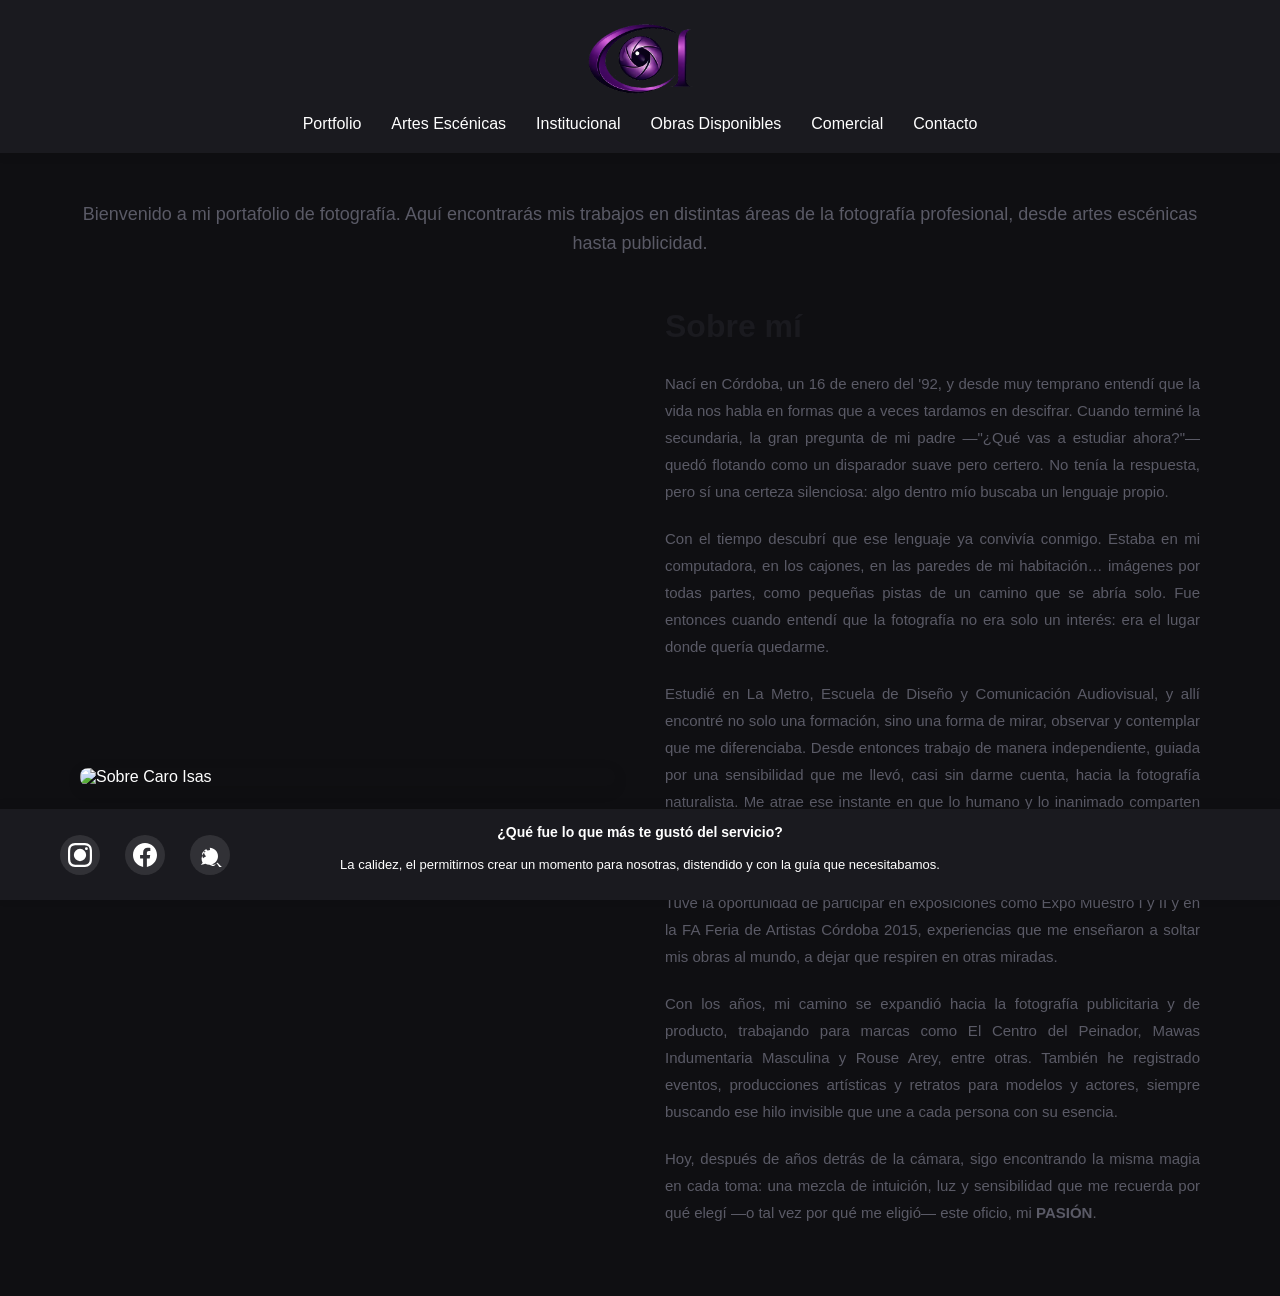
==== index.html @ 62499fa0 "Initial commit: Portfolio website for Caro Isas with dark theme, testimonials, and galleries" ====
<!DOCTYPE html>
<html lang="es">
<head>
    <meta charset="UTF-8">
    <meta name="viewport" content="width=device-width, initial-scale=1.0">
    <title>Caro Isas - Fotografía</title>
    <link rel="icon" type="image/png" href="assets/logo/logoWEB.png">
    <link rel="stylesheet" href="css/styles.css">
</head>
<body>
    <header class="header">
        <div class="header-content">
            <div class="logo">
                <img src="assets/logo/logoWEB.png" alt="Logo Caro Isas">
            </div>
            <nav class="nav">
                <ul>
                    <li><a href="index.html">Portfolio</a></li>
                    <li><a href="pages/artes-escenicas.html">Artes Escénicas</a></li>
                    <li><a href="pages/institucional.html">Institucional</a></li>
                    <li><a href="pages/obras-disponibles.html">Obras Disponibles</a></li>
                    <li><a href="pages/publicidad.html">Comercial</a></li>
                    <li><a href="pages/contacto.html">Contacto</a></li>
                </ul>
            </nav>
        </div>
    </header>

    <main class="main-content">
        <section class="intro">
            <p>Bienvenido a mi portafolio de fotografía. Aquí encontrarás mis trabajos en distintas áreas de la fotografía profesional, desde artes escénicas hasta publicidad.</p>
        </section>

        <section class="about-section">
            <div class="about-content">
                <div class="about-image">
                    <img src="assets/obras%20disponibles/foto1.jpg" alt="Sobre Caro Isas">
                </div>
                <div class="about-text">
                    <h2>Sobre mí</h2>
                    <p>Nací en Córdoba, un 16 de enero del '92, y desde muy temprano entendí que la vida nos habla en formas que a veces tardamos en descifrar. Cuando terminé la secundaria, la gran pregunta de mi padre —"¿Qué vas a estudiar ahora?"— quedó flotando como un disparador suave pero certero. No tenía la respuesta, pero sí una certeza silenciosa: algo dentro mío buscaba un lenguaje propio.</p>

                    <p>Con el tiempo descubrí que ese lenguaje ya convivía conmigo. Estaba en mi computadora, en los cajones, en las paredes de mi habitación… imágenes por todas partes, como pequeñas pistas de un camino que se abría solo. Fue entonces cuando entendí que la fotografía no era solo un interés: era el lugar donde quería quedarme.</p>

                    <p>Estudié en La Metro, Escuela de Diseño y Comunicación Audiovisual, y allí encontré no solo una formación, sino una forma de mirar, observar y contemplar que me diferenciaba. Desde entonces trabajo de manera independiente, guiada por una sensibilidad que me llevó, casi sin darme cuenta, hacia la fotografía naturalista. Me atrae ese instante en que lo humano y lo inanimado comparten un mismo pulso; ese destello de autenticidad que a veces se esconde, pero nunca desaparece.</p>

                    <p>Tuve la oportunidad de participar en exposiciones como Expo Muestro I y II y en la FA Feria de Artistas Córdoba 2015, experiencias que me enseñaron a soltar mis obras al mundo, a dejar que respiren en otras miradas.</p>

                    <p>Con los años, mi camino se expandió hacia la fotografía publicitaria y de producto, trabajando para marcas como El Centro del Peinador, Mawas Indumentaria Masculina y Rouse Arey, entre otras. También he registrado eventos, producciones artísticas y retratos para modelos y actores, siempre buscando ese hilo invisible que une a cada persona con su esencia.</p>

                    <p>Hoy, después de años detrás de la cámara, sigo encontrando la misma magia en cada toma: una mezcla de intuición, luz y sensibilidad que me recuerda por qué elegí —o tal vez por qué me eligió— este oficio, mi <strong>PASIÓN</strong>.</p>
                </div>
            </div>
        </section>
    </main>

    <footer class="footer">
        <div class="footer-content">
            <div class="social-links">
                <a href="https://www.instagram.com/caro.isas.foto/?hl=es" target="_blank" title="Instagram">
                    <svg class="icon" viewBox="0 0 24 24" xmlns="http://www.w3.org/2000/svg">
                        <path d="M12 2.163c3.204 0 3.584.012 4.85.07 3.252.148 4.771 1.691 4.919 4.919.058 1.265.069 1.645.069 4.849 0 3.205-.012 3.584-.069 4.849-.149 3.225-1.664 4.771-4.919 4.919-1.266.058-1.644.07-4.85.07-3.204 0-3.584-.012-4.849-.07-3.26-.149-4.771-1.699-4.919-4.92-.058-1.265-.07-1.644-.07-4.849 0-3.204.013-3.583.07-4.849.149-3.227 1.664-4.771 4.919-4.919 1.266-.057 1.645-.069 4.849-.069zm0-2.163c-3.259 0-3.667.014-4.947.072-4.358.2-6.78 2.618-6.98 6.98-.059 1.281-.073 1.689-.073 4.948 0 3.259.014 3.668.072 4.948.2 4.358 2.618 6.78 6.98 6.98 1.281.058 1.689.072 4.948.072 3.259 0 3.668-.014 4.948-.072 4.354-.2 6.782-2.618 6.979-6.98.059-1.28.073-1.689.073-4.948 0-3.259-.014-3.667-.072-4.947-.196-4.354-2.617-6.78-6.979-6.98-1.281-.059-1.69-.073-4.949-.073zM5.838 12a6.162 6.162 0 1 1 12.324 0 6.162 6.162 0 0 1-12.324 0zM12 16a4 4 0 1 1 0-8 4 4 0 0 1 0 8zm4.965-10.322a1.44 1.44 0 1 1 2.881.001 1.44 1.44 0 0 1-2.881-.001z"/>
                    </svg>
                </a>
                <a href="https://www.facebook.com/foto.caro.isas/" target="_blank" title="Facebook">
                    <svg class="icon" viewBox="0 0 24 24" xmlns="http://www.w3.org/2000/svg">
                        <path d="M24 12.073c0-6.627-5.373-12-12-12s-12 5.373-12 12c0 5.99 4.388 10.954 10.125 11.854v-8.385H7.078v-3.47h3.047V9.43c0-3.007 1.792-4.669 4.533-4.669 1.312 0 2.686.235 2.686.235v2.953H15.83c-1.491 0-1.956.925-1.956 1.874v2.25h3.328l-.532 3.47h-2.796v8.385C19.612 23.027 24 18.062 24 12.073z"/>
                    </svg>
                </a>
                <a href="https://wa.me/543517887375" target="_blank" title="WhatsApp">
                    <svg class="icon" viewBox="0 0 24 24" xmlns="http://www.w3.org/2000/svg">
                        <path d="M17.472 14.382c-.297-.149-1.758-.867-2.03-.967-.273-.099-.471-.148-.67.15-.197.297-.767.966-.94 1.164-.173.199-.347.223-.644.075-.297-.15-1.255-.463-2.39-1.475-.883-.788-1.48-1.761-1.653-2.059-.173-.297-.018-.458.13-.606.134-.133.298-.347.446-.52.149-.174.198-.298.298-.497.099-.198.05-.371-.025-.52-.075-.149-.669-1.612-.916-2.207-.242-.579-.487-.5-.67-.51-.173-.008-.371-.01-.57-.01-.198 0-.52.074-.792.372-.272.297-1.04 1.016-1.04 2.479 0 1.462 1.065 2.875 1.213 3.074.149.198 2.096 3.2 5.076 4.487.709.306 1.262.489 1.694.625.712.227 1.36.195 1.871.118.571-.085 1.758-.719 2.006-1.413.248-.694.248-1.289.173-1.413-.074-.124-.272-.198-.57-.347m-5.421-7.403h-.004a8.5 8.5 0 00-8.487 8.506c0 1.487.362 2.926 1.056 4.227L2.792 22l4.591-1.204a8.508 8.508 0 004.084.998h.004c4.697 0 8.518-3.82 8.523-8.515.005-2.275-.869-4.413-2.458-6.02-1.589-1.604-3.73-2.487-5.744-2.487zm6.615 13.393c-.339.662-1.955 1.227-2.743 1.307-.779.081-1.404.062-4.056-.873-3.798-1.437-6.229-5.205-6.409-5.443-.178-.239-1.452-1.95-1.452-3.72s.926-2.631 1.25-2.992c.325-.361.721-.451 1.082-.451.281 0 .561 0 .808.013.26.012.683.095.981.594.305.516 1.04 2.605 1.13 2.794.089.188.148.408.03.647-.118.238-.396.309-.657.465-.259.155-1.644 1.222-2.127 1.486-.483.265-.915.446-.977.689-.061.243.061.627.423 1.135.362.507 1.922 3.159 4.138 4.694 2.846 1.986 4.271 2.15 4.821 2.248.55.098 1.404.065 1.702-.398.298-.463.955-1.224 1.294-1.886.338-.663.677-.736.973-.806.295-.07.754-.035 1.158.343.404.378 2.657 2.591 3.114 3.057.457.466.686 1.024.686 1.58 0 .552-.264 1.079-.603 1.743z"/>
                    </svg>
                </a>
            </div>
            <div class="testimonials-footer">
                <h3>¿Qué fue lo que más te gustó del servicio?</h3>
                <div class="testimonial-container">
                    <div class="testimonial active">
                        <p>La calidez, el permitirnos crear un momento para nosotras, distendido y con la guía que necesitabamos.</p>
                    </div>
                    <div class="testimonial">
                        <p>La creatividas y el amor en el proceso.</p>
                    </div>
                    <div class="testimonial">
                        <p>El acompañamiento en lo que yo necesitaba y pedía a la hora de hacer fotos.</p>
                    </div>
                    <div class="testimonial">
                        <p>Fué más de lo que esperaba. Con Caro hemos hecho muchos proyectos juntas por lo que me entregué por completo a lo que ella quisiera hacer. Había imaginado algo en mi mente de lo que quería y lo mejoró. ¡Gracias por siempre entender, reflejar y darle magia en tu arte a todas mis ideas!</p>
                    </div>
                    <div class="testimonial">
                        <p>La dedicación y amor por las fotos.</p>
                    </div>
                    <div class="testimonial">
                        <p>El mejor book de fotos que pude haber tenido. Tus fotos le han dado a mi perfil la profesionalidad la estetica que necesitaba. Además Caro es super segura de lo que hace, en un solo clic sabe que la foto es perfecta. ¡Gracias!</p>
                    </div>
                    <div class="testimonial">
                        <p>Muy creativa y atenta a lo que mejor destacar, sumamente amable y buena onda, me encantó su trabajo !!</p>
                    </div>
                </div>
            </div>
            <div class="footer-spacer">
                <div class="social-links" style="visibility: hidden;">
                    <a></a>
                    <a></a>
                    <a></a>
                </div>
            </div>
        </div>
    </footer>
    <script>
        let currentTestimonial = 0;
        const testimonials = document.querySelectorAll('.testimonial');
        const totalTestimonials = testimonials.length;

        function showTestimonial(index) {
            testimonials.forEach(t => t.classList.remove('active'));
            testimonials[index].classList.add('active');
        }

        function autoRotateTestimonials() {
            currentTestimonial = (currentTestimonial + 1) % totalTestimonials;
            showTestimonial(currentTestimonial);
        }

        // Inicializar
        showTestimonial(0);
        setInterval(autoRotateTestimonials, 5000);
    </script>
</body>
</html>
---- css/styles.css ----
* {
    margin: 0;
    padding: 0;
    box-sizing: border-box;
}

html, body {
    height: 100%;
    font-family: 'Arial', sans-serif;
    color: #FFFFFF;
    background-color: #0F0F12;
}

body {
    display: flex;
    flex-direction: column;
}

/* HEADER */
.header {
    position: fixed;
    top: 0;
    left: 0;
    right: 0;
    background-color: #1A1A1F;
    box-shadow: 0 2px 10px rgba(0, 0, 0, 0.1);
    z-index: 1000;
    padding: 20px 0;
}

.header-content {
    max-width: 1200px;
    margin: 0 auto;
    padding: 0 20px;
    display: flex;
    flex-direction: column;
    align-items: center;
    gap: 15px;
}

.logo {
    display: flex;
    justify-content: center;
}

.logo img {
    height: 80px;
    width: auto;
    object-fit: contain;
}

.nav ul {
    list-style: none;
    display: flex;
    gap: 30px;
    justify-content: center;
    flex-wrap: wrap;
}

.nav a {
    text-decoration: none;
    color: #FFFFFF;
    font-size: 16px;
    font-weight: 500;
    transition: color 0.3s ease;
    border-bottom: 2px solid transparent;
    padding-bottom: 5px;
}

.nav a:hover {
    color: #7A2BFF;
    border-bottom-color: #7A2BFF;
}

/* MAIN CONTENT */
main {
    flex: 1;
    margin-top: 200px;
    margin-bottom: 160px;
    max-width: 1200px;
    width: 100%;
    margin-left: auto;
    margin-right: auto;
    padding: 0 20px;
}

h1 {
    text-align: center;
    margin-bottom: 40px;
    font-size: 36px;
    color: #1A1A1F;
}

/* INTRO SECTION */
.intro {
    text-align: center;
    margin-bottom: 50px;
    font-size: 18px;
    line-height: 1.6;
    color: #5A5A66;
}

.section-description {
    text-align: center;
    margin-bottom: 40px;
    font-size: 16px;
    line-height: 1.6;
    color: #5A5A66;
    padding: 0 20px;
    max-width: 900px;
    margin-left: auto;
    margin-right: auto;
}

/* GALLERIES */
.gallery-two-col {
    display: grid;
    grid-template-columns: repeat(2, 1fr);
    gap: 30px;
    margin-bottom: 50px;
}

.gallery {
    display: grid;
    grid-template-columns: repeat(2, 1fr);
    gap: 25px;
}

.gallery-item {
    overflow: hidden;
    background-color: #fff;
    box-shadow: 0 2px 8px rgba(0, 0, 0, 0.1);
    transition: transform 0.3s ease, box-shadow 0.3s ease;
    aspect-ratio: 1 / 1;
}

.gallery-item:hover {
    transform: translateY(-5px);
    box-shadow: 0 8px 16px rgba(0, 0, 0, 0.2);
}

.gallery-item img {
    width: 100%;
    height: 100%;
    object-fit: cover;
    display: block;
    transition: transform 0.3s ease;
}

.gallery-item:hover img {
    transform: scale(1.05);
}

/* CONTACT FORM */
.contact-form-section {
    max-width: 600px;
    margin: 0 auto 50px;
}

.contact-form {
    background-color: #fff;
    padding: 40px;
    border-radius: 8px;
    box-shadow: 0 2px 10px rgba(0, 0, 0, 0.1);
}

.form-group {
    margin-bottom: 25px;
    display: flex;
    flex-direction: column;
}

.form-group label {
    margin-bottom: 8px;
    font-weight: 600;
    color: #1A1A1F;
    font-size: 14px;
}

.form-group input,
.form-group textarea {
    padding: 12px 15px;
    border: 1px solid #D0D0D0;
    border-radius: 4px;
    font-family: 'Arial', sans-serif;
    font-size: 14px;
    transition: border-color 0.3s ease;
}

.form-group input:focus,
.form-group textarea:focus {
    outline: none;
    border-color: #1A1A1F;
    box-shadow: 0 0 5px rgba(0, 0, 0, 0.1);
}

.form-group textarea {
    resize: vertical;
    min-height: 150px;
    font-family: 'Arial', sans-serif;
}

.submit-btn {
    width: 100%;
    padding: 12px;
    background-color: #4E008E;
    color: #fff;
    border: none;
    border-radius: 4px;
    font-size: 16px;
    font-weight: 600;
    cursor: pointer;
    transition: background-color 0.3s ease;
}

.submit-btn:hover {
    background-color: #7A2BFF;
}

/* FOOTER */
.footer {
    position: fixed;
    bottom: 0;
    left: 0;
    right: 0;
    background-color: #1A1A1F;
    color: #fff;
    padding: 15px 0;
    box-shadow: 0 -2px 10px rgba(0, 0, 0, 0.1);
}

.footer-content {
    max-width: 1200px;
    margin: 0 auto;
    padding: 0 20px;
    display: flex;
    justify-content: space-between;
    align-items: center;
    gap: 0;
}

.social-links {
    display: flex;
    gap: 25px;
    align-items: center;
    flex-shrink: 0;
    width: auto;
}

.social-links a {
    display: inline-flex;
    align-items: center;
    justify-content: center;
    width: 40px;
    height: 40px;
    background-color: rgba(255, 255, 255, 0.1);
    border-radius: 50%;
    transition: background-color 0.3s ease, transform 0.3s ease;
    text-decoration: none;
}

.social-links a:hover {
    background-color: rgba(255, 255, 255, 0.25);
    transform: translateY(-3px);
}

.icon {
    width: 24px;
    height: 24px;
    fill: #fff;
}

/* ABOUT SECTION */
.about-section {
    margin: 50px auto;
    max-width: 1200px;
    padding: 0 20px;
}

.about-content {
    display: grid;
    grid-template-columns: 1fr 1fr;
    gap: 50px;
    align-items: center;
}

.about-image {
    overflow: hidden;
    border-radius: 8px;
    box-shadow: 0 4px 15px rgba(0, 0, 0, 0.1);
}

.about-image img {
    width: 100%;
    height: auto;
    display: block;
    object-fit: cover;
}

.about-text h2 {
    font-size: 32px;
    color: #1A1A1F;
    margin-bottom: 25px;
    font-weight: 600;
}

.about-text p {
    font-size: 15px;
    line-height: 1.8;
    color: #5A5A66;
    margin-bottom: 20px;
    text-align: justify;
}

.icon {
    width: 24px;
    height: 24px;
    fill: #fff;
}

.testimonials-footer {
    flex: 1;
    text-align: center;
    display: flex;
    flex-direction: column;
    align-items: center;
    justify-content: center;
    margin-right: auto;
    margin-left: auto;
}

.testimonials-footer h3 {
    font-size: 14px;
    color: #fff;
    margin-bottom: 5px;
    font-weight: 600;
}

.footer-spacer {
    flex-shrink: 0;
    width: auto;
    visibility: hidden;
}

.testimonial-container {
    position: relative;
    min-height: 40px;
    display: flex;
    align-items: center;
    justify-content: center;
}

.testimonial {
    opacity: 0;
    position: absolute;
    transition: opacity 0.3s ease;
    font-size: 13px;
    line-height: 1.4;
    color: #fff;
    padding: 0 10px;
}

.testimonial.active {
    opacity: 1;
    position: relative;
}

/* RESPONSIVE */
@media (max-width: 768px) {
    .header-content {
        padding: 15px 10px;
        gap: 10px;
    }

    .logo img {
        height: 60px;
    }

    .nav ul {
        gap: 15px;
    }

    .nav a {
        font-size: 14px;
    }

    main {
        margin-top: 170px;
        margin-bottom: 140px;
    }

    h1 {
        font-size: 28px;
    }

    .gallery-two-col,
    .gallery {
        grid-template-columns: 1fr;
        gap: 20px;
    }

    .about-content {
        grid-template-columns: 1fr;
        gap: 30px;
    }

    .contact-form {
        padding: 25px;
    }

    .testimonial-container {
        min-height: 70px;
    }

    .testimonial {
        font-size: 14px;
        padding: 0 15px;
    }

    .social-links {
        gap: 15px;
    }

    .social-links a {
        width: 35px;
        height: 35px;
    }

    .footer-spacer {
        display: none;
    }

    .icon {
        width: 20px;
        height: 20px;
    }
}

@media (max-width: 480px) {
    .header {
        padding: 15px 0;
    }

    .logo img {
        height: 50px;
    }

    .nav ul {
        gap: 10px;
        flex-direction: column;
    }

    .nav a {
        font-size: 13px;
    }

    main {
        margin-top: 150px;
        margin-bottom: 130px;
        padding: 0 10px;
    }

    h1 {
        font-size: 24px;
        margin-bottom: 25px;
    }

    .intro {
        font-size: 16px;
    }

    .about-text h2 {
        font-size: 24px;
        margin-bottom: 20px;
    }

    .about-text p {
        font-size: 14px;
        margin-bottom: 15px;
    }

    .section-description {
        font-size: 14px;
        padding: 0 15px;
        margin-bottom: 35px;
    }

    .contact-form {
        padding: 20px;
    }

    .form-group {
        margin-bottom: 18px;
    }

    .testimonial-container {
        min-height: 30px;
    }

    .testimonial {
        font-size: 12px;
        padding: 0 5px;
    }


    .footer-content {
        padding: 0 10px;
    }

    .social-links {
        gap: 10px;
    }

    .social-links a {
        width: 30px;
        height: 30px;
    }

    .icon {
        width: 18px;
        height: 18px;
    }
}
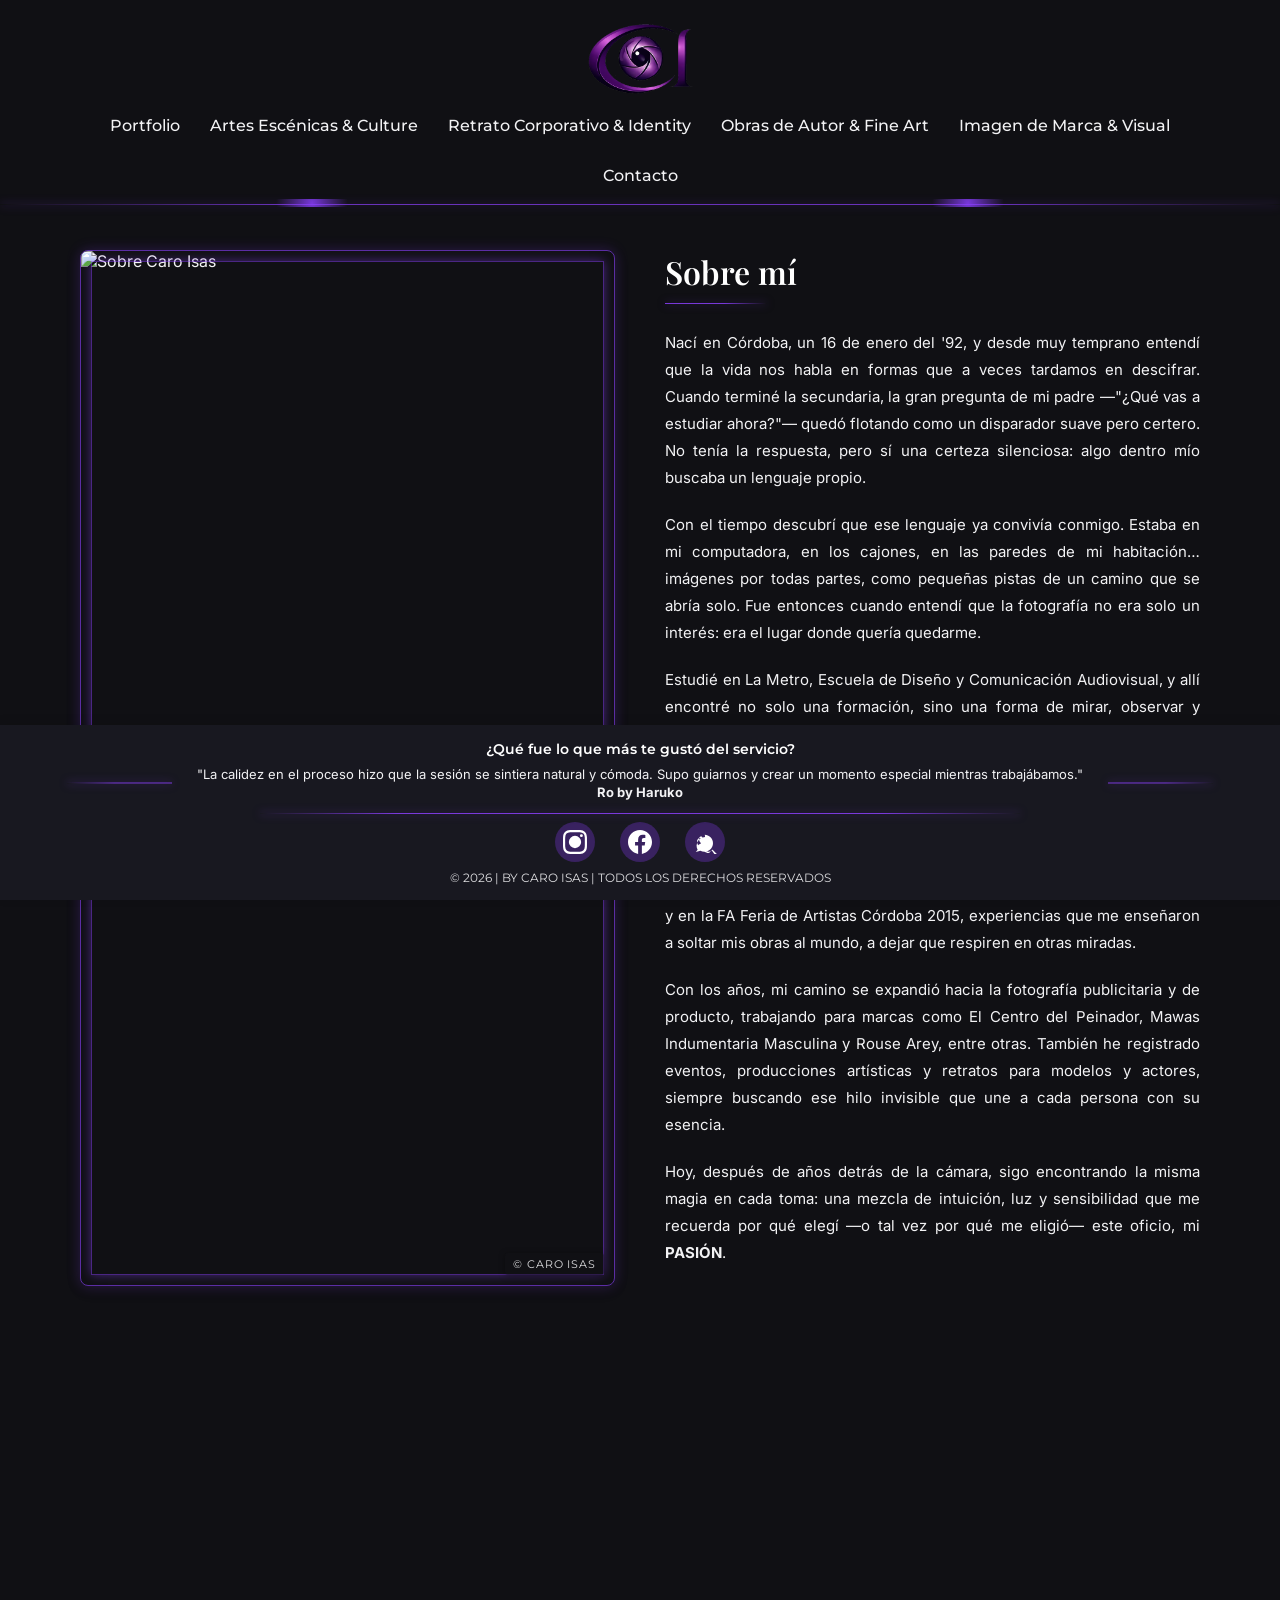
==== commit d48921f5: "Actualiza diseño, navegación, footer y protección de imágenes" ====
--- a/index.html
+++ b/index.html
@@ -16,10 +16,10 @@
             <nav class="nav">
                 <ul>
                     <li><a href="index.html">Portfolio</a></li>
-                    <li><a href="pages/artes-escenicas.html">Artes Escénicas</a></li>
-                    <li><a href="pages/institucional.html">Institucional</a></li>
-                    <li><a href="pages/obras-disponibles.html">Obras Disponibles</a></li>
-                    <li><a href="pages/publicidad.html">Comercial</a></li>
+                    <li><a href="pages/artes-escenicas-culture.html">Artes Escénicas &amp; Culture</a></li>
+                    <li><a href="pages/retrato-corporativo-identity.html">Retrato Corporativo &amp; Identity</a></li>
+                    <li><a href="pages/obras-de-autor-fine-art.html">Obras de Autor &amp; Fine Art</a></li>
+                    <li><a href="pages/imagen-de-marca-visual.html">Imagen de Marca &amp; Visual</a></li>
                     <li><a href="pages/contacto.html">Contacto</a></li>
                 </ul>
             </nav>
@@ -27,14 +27,10 @@
     </header>
 
     <main class="main-content">
-        <section class="intro">
-            <p>Bienvenido a mi portafolio de fotografía. Aquí encontrarás mis trabajos en distintas áreas de la fotografía profesional, desde artes escénicas hasta publicidad.</p>
-        </section>
-
         <section class="about-section">
             <div class="about-content">
                 <div class="about-image">
-                    <img src="assets/obras%20disponibles/foto1.jpg" alt="Sobre Caro Isas">
+                    <img src="assets/perfil/perfil.jpg" alt="Sobre Caro Isas">
                 </div>
                 <div class="about-text">
                     <h2>Sobre mí</h2>
@@ -73,29 +69,30 @@
                     </svg>
                 </a>
             </div>
+            <div class="footer-copy">&copy; 2026 | BY CARO ISAS | TODOS LOS DERECHOS RESERVADOS</div>
             <div class="testimonials-footer">
                 <h3>¿Qué fue lo que más te gustó del servicio?</h3>
                 <div class="testimonial-container">
                     <div class="testimonial active">
-                        <p>La calidez, el permitirnos crear un momento para nosotras, distendido y con la guía que necesitabamos.</p>
+                        <p>"La calidez en el proceso hizo que la sesión se sintiera natural y cómoda. Supo guiarnos y crear un momento especial mientras trabajábamos."<br><strong>Ro by Haruko</strong></p>
                     </div>
                     <div class="testimonial">
-                        <p>La creatividas y el amor en el proceso.</p>
+                        <p>"Destaco su creatividad y la dedicación que pone en cada etapa del trabajo."<br><strong>Matìas by TataInti</strong></p>
                     </div>
                     <div class="testimonial">
-                        <p>El acompañamiento en lo que yo necesitaba y pedía a la hora de hacer fotos.</p>
+                        <p>"El acompañamiento durante la sesión fue clave. Entiende exactamente lo que uno necesita frente a la cámara."<br><strong>Gonzo by El Domo Teatro</strong></p>
                     </div>
                     <div class="testimonial">
-                        <p>Fué más de lo que esperaba. Con Caro hemos hecho muchos proyectos juntas por lo que me entregué por completo a lo que ella quisiera hacer. Había imaginado algo en mi mente de lo que quería y lo mejoró. ¡Gracias por siempre entender, reflejar y darle magia en tu arte a todas mis ideas!</p>
+                        <p>"Trabajar con Caro es confiar en alguien que comprende la idea inicial y la potencia con su mirada artística."<br><strong>Rocio by Petricor</strong></p>
                     </div>
                     <div class="testimonial">
-                        <p>La dedicación y amor por las fotos.</p>
+                        <p>"Su dedicación y el cuidado que pone en cada fotografía se notan en el resultado final."<br><strong>Marcela by Rondas de Vida</strong></p>
                     </div>
                     <div class="testimonial">
-                        <p>El mejor book de fotos que pude haber tenido. Tus fotos le han dado a mi perfil la profesionalidad la estetica que necesitaba. Además Caro es super segura de lo que hace, en un solo clic sabe que la foto es perfecta. ¡Gracias!</p>
+                        <p>"Las fotos aportaron a mi perfil una estética profesional y sólida. Tiene seguridad en lo que hace y un gran criterio visual."<br><strong>Andrea by Innover</strong></p>
                     </div>
                     <div class="testimonial">
-                        <p>Muy creativa y atenta a lo que mejor destacar, sumamente amable y buena onda, me encantó su trabajo !!</p>
+                        <p>"Creativa, atenta a los detalles y muy agradable para trabajar. El resultado superó mis expectativas."<br><strong>Gabriela by Rouse Arey</strong></p>
                     </div>
                 </div>
             </div>
@@ -108,14 +105,23 @@
             </div>
         </div>
     </footer>
+    <script src="assets/protection.js"></script>
     <script>
         let currentTestimonial = 0;
         const testimonials = document.querySelectorAll('.testimonial');
         const totalTestimonials = testimonials.length;
+        const footer = document.querySelector('.footer');
+
+        function updateFooterSpace() {
+            if (!footer) return;
+            const footerHeight = Math.ceil(footer.getBoundingClientRect().height);
+            document.documentElement.style.setProperty('--footer-space', `${footerHeight}px`);
+        }
 
         function showTestimonial(index) {
             testimonials.forEach(t => t.classList.remove('active'));
             testimonials[index].classList.add('active');
+            requestAnimationFrame(updateFooterSpace);
         }
 
         function autoRotateTestimonials() {
@@ -125,6 +131,8 @@
 
         // Inicializar
         showTestimonial(0);
+        updateFooterSpace();
+        window.addEventListener('resize', updateFooterSpace);
         setInterval(autoRotateTestimonials, 5000);
     </script>
 </body>
--- a/css/styles.css
+++ b/css/styles.css
@@ -1,3 +1,15 @@
+@import url('https://fonts.googleapis.com/css2?family=Inter:wght@400;500;600&family=Montserrat:wght@500;600;700&family=Playfair+Display:wght@600;700&display=swap');
+
+:root {
+    --bg-main: #101014;
+    --bg-highlight: #181820;
+    --text-main: #F2F2F4;
+    --title: #FFFFFF;
+    --accent: #5A2CA0;
+    --accent-hover: #8A3FFC;
+    --footer-space: 260px;
+}
+
 * {
     margin: 0;
     padding: 0;
@@ -5,15 +17,17 @@
 }
 
 html, body {
-    height: 100%;
-    font-family: 'Arial', sans-serif;
-    color: #FFFFFF;
-    background-color: #0F0F12;
+    min-height: 100%;
+    font-family: 'Inter', sans-serif;
+    color: var(--text-main);
+    background-color: var(--bg-main);
 }
 
 body {
+    min-height: 100vh;
     display: flex;
     flex-direction: column;
+    padding-bottom: max(calc(var(--footer-space) + 24px), 320px);
 }
 
 /* HEADER */
@@ -22,10 +36,34 @@
     top: 0;
     left: 0;
     right: 0;
-    background-color: #1A1A1F;
+    background-color: var(--bg-main);
     box-shadow: 0 2px 10px rgba(0, 0, 0, 0.1);
     z-index: 1000;
     padding: 20px 0;
+}
+
+.header::after {
+    content: '';
+    position: absolute;
+    left: 0;
+    bottom: 0;
+    width: 100%;
+    height: 1px;
+    background: linear-gradient(90deg, transparent 0%, rgba(138, 63, 252, 0.72) 22%, rgba(138, 63, 252, 0.72) 78%, transparent 100%);
+    box-shadow: 0 0 8px rgba(138, 63, 252, 0.55);
+}
+
+.header::before {
+    content: '';
+    position: absolute;
+    left: 0;
+    right: 0;
+    bottom: -2px;
+    height: 8px;
+    background:
+        radial-gradient(circle, rgba(138, 63, 252, 0.85) 0, rgba(138, 63, 252, 0) 65%) 22% 50% / 110px 100% no-repeat,
+        radial-gradient(circle, rgba(138, 63, 252, 0.85) 0, rgba(138, 63, 252, 0) 65%) 78% 50% / 110px 100% no-repeat;
+    pointer-events: none;
 }
 
 .header-content {
@@ -59,7 +97,8 @@
 
 .nav a {
     text-decoration: none;
-    color: #FFFFFF;
+    color: var(--text-main);
+    font-family: 'Montserrat', sans-serif;
     font-size: 16px;
     font-weight: 500;
     transition: color 0.3s ease;
@@ -68,15 +107,15 @@
 }
 
 .nav a:hover {
-    color: #7A2BFF;
-    border-bottom-color: #7A2BFF;
+    color: var(--accent-hover);
+    border-bottom-color: var(--accent-hover);
 }
 
 /* MAIN CONTENT */
 main {
-    flex: 1;
+    flex: 0 0 auto;
     margin-top: 200px;
-    margin-bottom: 160px;
+    margin-bottom: 0;
     max-width: 1200px;
     width: 100%;
     margin-left: auto;
@@ -85,10 +124,22 @@
 }
 
 h1 {
+    position: relative;
+    font-family: 'Playfair Display', serif;
     text-align: center;
     margin-bottom: 40px;
     font-size: 36px;
-    color: #1A1A1F;
+    color: var(--title);
+}
+
+h1::after {
+    content: '';
+    display: block;
+    width: 132px;
+    height: 1px;
+    margin: 12px auto 0;
+    background: linear-gradient(90deg, transparent 0%, rgba(138, 63, 252, 0.82) 28%, rgba(138, 63, 252, 0.82) 72%, transparent 100%);
+    box-shadow: 0 0 8px rgba(138, 63, 252, 0.5);
 }
 
 /* INTRO SECTION */
@@ -97,7 +148,7 @@
     margin-bottom: 50px;
     font-size: 18px;
     line-height: 1.6;
-    color: #5A5A66;
+    color: var(--text-main);
 }
 
 .section-description {
@@ -105,7 +156,7 @@
     margin-bottom: 40px;
     font-size: 16px;
     line-height: 1.6;
-    color: #5A5A66;
+    color: var(--text-main);
     padding: 0 20px;
     max-width: 900px;
     margin-left: auto;
@@ -127,11 +178,22 @@
 }
 
 .gallery-item {
+    position: relative;
     overflow: hidden;
-    background-color: #fff;
-    box-shadow: 0 2px 8px rgba(0, 0, 0, 0.1);
+    background-color: var(--bg-highlight);
+    border: 1px solid rgba(138, 63, 252, 0.55);
+    box-shadow: 0 0 12px rgba(138, 63, 252, 0.2), 0 2px 8px rgba(0, 0, 0, 0.1);
     transition: transform 0.3s ease, box-shadow 0.3s ease;
     aspect-ratio: 1 / 1;
+}
+
+.gallery-item::after {
+    content: '';
+    position: absolute;
+    inset: 6px;
+    border: 1px solid rgba(138, 63, 252, 0.35);
+    z-index: 1;
+    pointer-events: none;
 }
 
 .gallery-item:hover {
@@ -140,6 +202,8 @@
 }
 
 .gallery-item img {
+    position: relative;
+    z-index: 0;
     width: 100%;
     height: 100%;
     object-fit: cover;
@@ -158,7 +222,7 @@
 }
 
 .contact-form {
-    background-color: #fff;
+    background-color: var(--bg-highlight);
     padding: 40px;
     border-radius: 8px;
     box-shadow: 0 2px 10px rgba(0, 0, 0, 0.1);
@@ -173,16 +237,19 @@
 .form-group label {
     margin-bottom: 8px;
     font-weight: 600;
-    color: #1A1A1F;
+    color: var(--text-main);
     font-size: 14px;
+    font-family: 'Montserrat', sans-serif;
 }
 
 .form-group input,
 .form-group textarea {
     padding: 12px 15px;
-    border: 1px solid #D0D0D0;
+    border: 1px solid rgba(138, 63, 252, 0.35);
+    background-color: var(--bg-main);
+    color: var(--text-main);
     border-radius: 4px;
-    font-family: 'Arial', sans-serif;
+    font-family: 'Inter', sans-serif;
     font-size: 14px;
     transition: border-color 0.3s ease;
 }
@@ -190,21 +257,22 @@
 .form-group input:focus,
 .form-group textarea:focus {
     outline: none;
-    border-color: #1A1A1F;
-    box-shadow: 0 0 5px rgba(0, 0, 0, 0.1);
+    border-color: var(--accent-hover);
+    box-shadow: 0 0 0 3px rgba(138, 63, 252, 0.2);
 }
 
 .form-group textarea {
     resize: vertical;
     min-height: 150px;
-    font-family: 'Arial', sans-serif;
+    font-family: 'Inter', sans-serif;
 }
 
 .submit-btn {
     width: 100%;
     padding: 12px;
-    background-color: #4E008E;
-    color: #fff;
+    background-color: var(--accent);
+    color: var(--text-main);
+    font-family: 'Montserrat', sans-serif;
     border: none;
     border-radius: 4px;
     font-size: 16px;
@@ -214,7 +282,7 @@
 }
 
 .submit-btn:hover {
-    background-color: #7A2BFF;
+    background-color: var(--accent-hover);
 }
 
 /* FOOTER */
@@ -223,8 +291,9 @@
     bottom: 0;
     left: 0;
     right: 0;
-    background-color: #1A1A1F;
-    color: #fff;
+    z-index: 3000;
+    background-color: var(--bg-highlight);
+    color: var(--text-main);
     padding: 15px 0;
     box-shadow: 0 -2px 10px rgba(0, 0, 0, 0.1);
 }
@@ -233,10 +302,15 @@
     max-width: 1200px;
     margin: 0 auto;
     padding: 0 20px;
-    display: flex;
-    justify-content: space-between;
+    display: grid;
+    grid-template-columns: 1fr;
+    grid-template-areas:
+        'testimonials'
+        'social'
+        'copy';
+    justify-items: center;
     align-items: center;
-    gap: 0;
+    row-gap: 8px;
 }
 
 .social-links {
@@ -247,20 +321,33 @@
     width: auto;
 }
 
+.footer-content > .social-links {
+    grid-area: social;
+}
+
+.footer-copy {
+    grid-area: copy;
+    font-family: 'Montserrat', sans-serif;
+    font-size: 12px;
+    color: var(--text-main);
+    opacity: 0.9;
+    text-align: center;
+}
+
 .social-links a {
     display: inline-flex;
     align-items: center;
     justify-content: center;
     width: 40px;
     height: 40px;
-    background-color: rgba(255, 255, 255, 0.1);
+    background-color: rgba(90, 44, 160, 0.5);
     border-radius: 50%;
     transition: background-color 0.3s ease, transform 0.3s ease;
     text-decoration: none;
 }
 
 .social-links a:hover {
-    background-color: rgba(255, 255, 255, 0.25);
+    background-color: var(--accent-hover);
     transform: translateY(-3px);
 }
 
@@ -281,33 +368,98 @@
     display: grid;
     grid-template-columns: 1fr 1fr;
     gap: 50px;
-    align-items: center;
+    align-items: stretch;
 }
 
 .about-image {
+    position: relative;
+    height: 100%;
     overflow: hidden;
     border-radius: 8px;
-    box-shadow: 0 4px 15px rgba(0, 0, 0, 0.1);
+    border: 1px solid rgba(138, 63, 252, 0.62);
+    box-shadow: 0 0 14px rgba(138, 63, 252, 0.24), 0 4px 15px rgba(0, 0, 0, 0.1);
+}
+
+.about-image::before,
+.about-image::after {
+    content: '';
+    position: absolute;
+    z-index: 1;
+    pointer-events: none;
+}
+
+.about-image::before {
+    inset: 10px;
+    border: 1px solid rgba(138, 63, 252, 0.48);
+    box-shadow: 0 0 10px rgba(138, 63, 252, 0.45);
+}
+
+.about-image::after {
+    inset: -14px;
+    border: 1px solid rgba(138, 63, 252, 0.42);
+    box-shadow: 0 0 16px rgba(138, 63, 252, 0.35);
 }
 
 .about-image img {
+    position: relative;
+    z-index: 0;
     width: 100%;
-    height: auto;
+    height: 100%;
     display: block;
     object-fit: cover;
+    object-position: center 22%;
+}
+
+.watermark-protected {
+    position: relative;
+    -webkit-user-select: none;
+    user-select: none;
+}
+
+.watermark-protected img {
+    -webkit-user-drag: none;
+}
+
+.photo-watermark {
+    position: absolute;
+    right: 10px;
+    bottom: 10px;
+    z-index: 2;
+    padding: 4px 8px;
+    font-family: 'Montserrat', sans-serif;
+    font-size: 11px;
+    letter-spacing: 0.08em;
+    text-transform: uppercase;
+    color: rgba(242, 242, 244, 0.9);
+    background: rgba(16, 16, 20, 0.5);
+    border-radius: 3px;
+    box-shadow: 0 1px 6px rgba(0, 0, 0, 0.35);
+    pointer-events: none;
 }
 
 .about-text h2 {
+    position: relative;
+    font-family: 'Playfair Display', serif;
     font-size: 32px;
-    color: #1A1A1F;
+    color: var(--title);
     margin-bottom: 25px;
     font-weight: 600;
+}
+
+.about-text h2::after {
+    content: '';
+    display: block;
+    width: 102px;
+    height: 1px;
+    margin-top: 10px;
+    background: linear-gradient(90deg, rgba(138, 63, 252, 0.85) 0%, rgba(138, 63, 252, 0.85) 58%, transparent 100%);
+    box-shadow: 0 0 8px rgba(138, 63, 252, 0.5);
 }
 
 .about-text p {
     font-size: 15px;
     line-height: 1.8;
-    color: #5A5A66;
+    color: var(--text-main);
     margin-bottom: 20px;
     text-align: justify;
 }
@@ -319,6 +471,7 @@
 }
 
 .testimonials-footer {
+    grid-area: testimonials;
     flex: 1;
     text-align: center;
     display: flex;
@@ -329,11 +482,22 @@
     margin-left: auto;
 }
 
+.testimonials-footer::after {
+    content: '';
+    display: block;
+    width: min(760px, 78vw);
+    height: 1px;
+    margin-top: 10px;
+    background: linear-gradient(90deg, transparent 0%, rgba(138, 63, 252, 0.85) 18%, rgba(138, 63, 252, 0.85) 82%, transparent 100%);
+    box-shadow: 0 0 8px rgba(138, 63, 252, 0.55);
+}
+
 .testimonials-footer h3 {
     font-size: 14px;
-    color: #fff;
+    color: var(--title);
     margin-bottom: 5px;
     font-weight: 600;
+    font-family: 'Montserrat', sans-serif;
 }
 
 .footer-spacer {
@@ -342,12 +506,38 @@
     visibility: hidden;
 }
 
+.footer-content > .footer-spacer {
+    display: none;
+}
+
 .testimonial-container {
     position: relative;
     min-height: 40px;
     display: flex;
     align-items: center;
     justify-content: center;
+}
+
+.testimonial-container::before,
+.testimonial-container::after {
+    content: '';
+    position: absolute;
+    top: 50%;
+    width: 105px;
+    height: 1px;
+    background: linear-gradient(90deg, transparent 0%, rgba(138, 63, 252, 0.85) 45%, rgba(138, 63, 252, 0.85) 100%);
+    box-shadow: 0 0 8px rgba(138, 63, 252, 0.6);
+    transform: translateY(-50%);
+    pointer-events: none;
+}
+
+.testimonial-container::before {
+    left: -120px;
+}
+
+.testimonial-container::after {
+    right: -120px;
+    transform: translateY(-50%) scaleX(-1);
 }
 
 .testimonial {
@@ -356,7 +546,7 @@
     transition: opacity 0.3s ease;
     font-size: 13px;
     line-height: 1.4;
-    color: #fff;
+    color: var(--text-main);
     padding: 0 10px;
 }
 
@@ -386,7 +576,7 @@
 
     main {
         margin-top: 170px;
-        margin-bottom: 140px;
+        margin-bottom: 0;
     }
 
     h1 {
@@ -402,6 +592,15 @@
     .about-content {
         grid-template-columns: 1fr;
         gap: 30px;
+        align-items: center;
+    }
+
+    .about-image {
+        max-width: 420px;
+        width: 100%;
+        height: auto;
+        margin: 0 auto;
+        aspect-ratio: 4 / 5;
     }
 
     .contact-form {
@@ -410,6 +609,25 @@
 
     .testimonial-container {
         min-height: 70px;
+    }
+
+    .photo-watermark {
+        font-size: 10px;
+        right: 8px;
+        bottom: 8px;
+    }
+
+    .testimonial-container::before,
+    .testimonial-container::after {
+        width: 72px;
+    }
+
+    .testimonial-container::before {
+        left: -80px;
+    }
+
+    .testimonial-container::after {
+        right: -80px;
     }
 
     .testimonial {
@@ -456,7 +674,7 @@
 
     main {
         margin-top: 150px;
-        margin-bottom: 130px;
+        margin-bottom: 0;
         padding: 0 10px;
     }
 
@@ -472,6 +690,10 @@
     .about-text h2 {
         font-size: 24px;
         margin-bottom: 20px;
+    }
+
+    .about-image {
+        aspect-ratio: 3 / 4;
     }
 
     .about-text p {
@@ -497,6 +719,16 @@
         min-height: 30px;
     }
 
+    .photo-watermark {
+        font-size: 9px;
+        padding: 3px 6px;
+    }
+
+    .testimonial-container::before,
+    .testimonial-container::after {
+        display: none;
+    }
+
     .testimonial {
         font-size: 12px;
         padding: 0 5px;
@@ -505,6 +737,7 @@
 
     .footer-content {
         padding: 0 10px;
+        row-gap: 6px;
     }
 
     .social-links {
@@ -520,4 +753,8 @@
         width: 18px;
         height: 18px;
     }
+
+    .footer-copy {
+        font-size: 11px;
+    }
 }
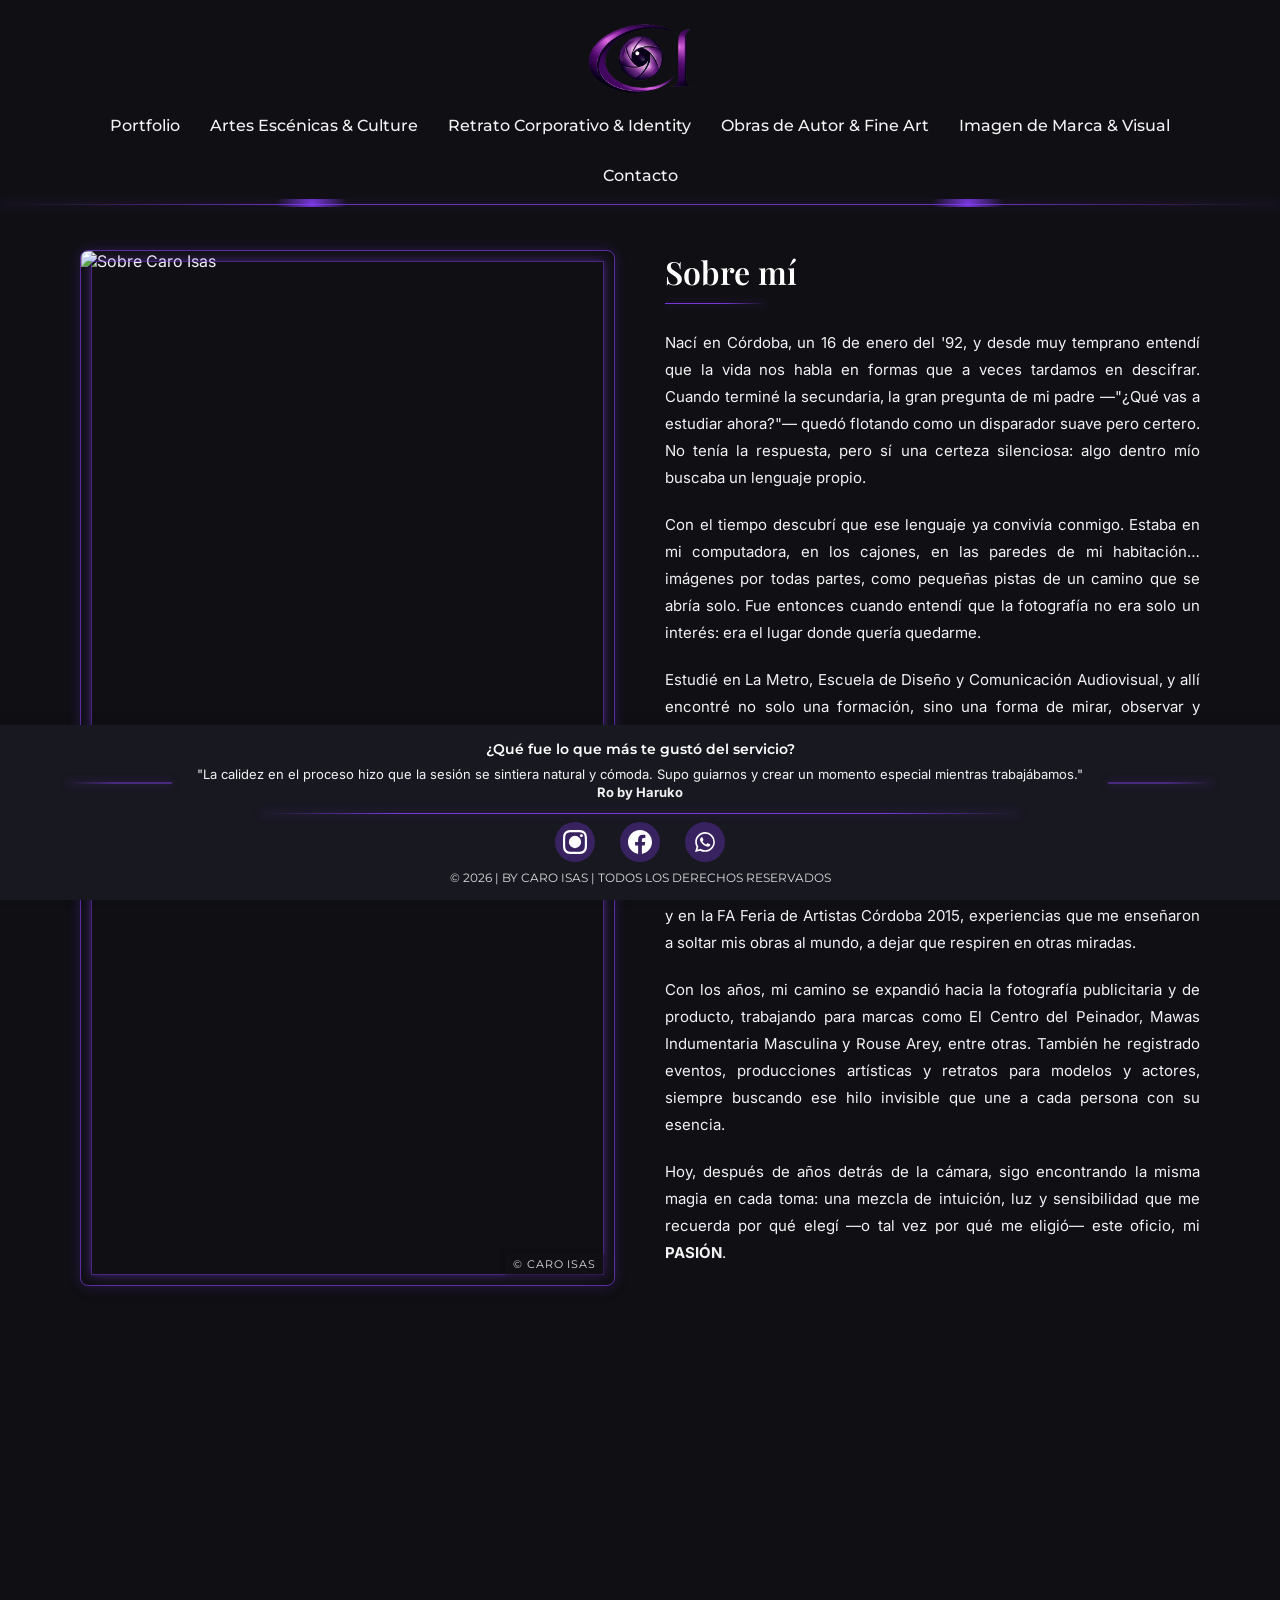
==== commit 7cbdd198: "Mejora responsive del nav y ajustes visuales finales" ====
--- a/index.html
+++ b/index.html
@@ -65,7 +65,7 @@
                 </a>
                 <a href="https://wa.me/543517887375" target="_blank" title="WhatsApp">
                     <svg class="icon" viewBox="0 0 24 24" xmlns="http://www.w3.org/2000/svg">
-                        <path d="M17.472 14.382c-.297-.149-1.758-.867-2.03-.967-.273-.099-.471-.148-.67.15-.197.297-.767.966-.94 1.164-.173.199-.347.223-.644.075-.297-.15-1.255-.463-2.39-1.475-.883-.788-1.48-1.761-1.653-2.059-.173-.297-.018-.458.13-.606.134-.133.298-.347.446-.52.149-.174.198-.298.298-.497.099-.198.05-.371-.025-.52-.075-.149-.669-1.612-.916-2.207-.242-.579-.487-.5-.67-.51-.173-.008-.371-.01-.57-.01-.198 0-.52.074-.792.372-.272.297-1.04 1.016-1.04 2.479 0 1.462 1.065 2.875 1.213 3.074.149.198 2.096 3.2 5.076 4.487.709.306 1.262.489 1.694.625.712.227 1.36.195 1.871.118.571-.085 1.758-.719 2.006-1.413.248-.694.248-1.289.173-1.413-.074-.124-.272-.198-.57-.347m-5.421-7.403h-.004a8.5 8.5 0 00-8.487 8.506c0 1.487.362 2.926 1.056 4.227L2.792 22l4.591-1.204a8.508 8.508 0 004.084.998h.004c4.697 0 8.518-3.82 8.523-8.515.005-2.275-.869-4.413-2.458-6.02-1.589-1.604-3.73-2.487-5.744-2.487zm6.615 13.393c-.339.662-1.955 1.227-2.743 1.307-.779.081-1.404.062-4.056-.873-3.798-1.437-6.229-5.205-6.409-5.443-.178-.239-1.452-1.95-1.452-3.72s.926-2.631 1.25-2.992c.325-.361.721-.451 1.082-.451.281 0 .561 0 .808.013.26.012.683.095.981.594.305.516 1.04 2.605 1.13 2.794.089.188.148.408.03.647-.118.238-.396.309-.657.465-.259.155-1.644 1.222-2.127 1.486-.483.265-.915.446-.977.689-.061.243.061.627.423 1.135.362.507 1.922 3.159 4.138 4.694 2.846 1.986 4.271 2.15 4.821 2.248.55.098 1.404.065 1.702-.398.298-.463.955-1.224 1.294-1.886.338-.663.677-.736.973-.806.295-.07.754-.035 1.158.343.404.378 2.657 2.591 3.114 3.057.457.466.686 1.024.686 1.58 0 .552-.264 1.079-.603 1.743z"/>
+                        <path d="M19.05 4.91A9.82 9.82 0 0 0 12.09 2C6.62 2 2.16 6.45 2.16 11.93c0 1.75.46 3.47 1.34 4.98L2 22l5.2-1.36a9.9 9.9 0 0 0 4.73 1.21h.01c5.47 0 9.93-4.46 9.93-9.93a9.86 9.86 0 0 0-2.82-7.01Zm-6.96 15.25h-.01a8.23 8.23 0 0 1-4.2-1.15l-.3-.18-3.08.81.82-3-.2-.31a8.2 8.2 0 0 1-1.26-4.39c0-4.53 3.69-8.22 8.23-8.22 2.2 0 4.26.86 5.82 2.41a8.17 8.17 0 0 1 2.4 5.82c0 4.53-3.69 8.22-8.22 8.22Zm4.51-6.16c-.25-.12-1.47-.73-1.7-.82-.23-.08-.39-.12-.56.12-.16.25-.64.82-.78.99-.14.16-.29.19-.54.06-.25-.12-1.04-.38-1.99-1.22-.74-.66-1.24-1.47-1.38-1.72-.14-.25-.01-.38.11-.5.11-.11.25-.29.37-.43.12-.14.16-.25.25-.41.08-.16.04-.31-.02-.43-.06-.12-.56-1.35-.76-1.85-.2-.48-.4-.42-.56-.43h-.48c-.16 0-.43.06-.66.31-.23.25-.87.85-.87 2.07 0 1.22.9 2.41 1.02 2.57.12.16 1.76 2.69 4.27 3.77.6.26 1.06.41 1.42.53.6.19 1.15.16 1.58.1.48-.07 1.47-.6 1.68-1.18.21-.58.21-1.08.14-1.18-.06-.1-.23-.16-.48-.29Z"/>
                     </svg>
                 </a>
             </div>
--- a/css/styles.css
+++ b/css/styles.css
@@ -8,6 +8,7 @@
     --accent: #5A2CA0;
     --accent-hover: #8A3FFC;
     --footer-space: 260px;
+    --header-offset: 200px;
 }
 
 * {
@@ -95,6 +96,10 @@
     flex-wrap: wrap;
 }
 
+.nav li {
+    min-width: 0;
+}
+
 .nav a {
     text-decoration: none;
     color: var(--text-main);
@@ -114,7 +119,7 @@
 /* MAIN CONTENT */
 main {
     flex: 0 0 auto;
-    margin-top: 200px;
+    margin-top: var(--header-offset);
     margin-bottom: 0;
     max-width: 1200px;
     width: 100%;
@@ -557,6 +562,10 @@
 
 /* RESPONSIVE */
 @media (max-width: 768px) {
+    :root {
+        --header-offset: 230px;
+    }
+
     .header-content {
         padding: 15px 10px;
         gap: 10px;
@@ -567,16 +576,24 @@
     }
 
     .nav ul {
-        gap: 15px;
+        width: min(100%, 760px);
+        display: grid;
+        grid-template-columns: repeat(3, minmax(0, 1fr));
+        column-gap: 14px;
+        row-gap: 10px;
+        align-items: center;
     }
 
     .nav a {
         font-size: 14px;
-    }
-
-    main {
-        margin-top: 170px;
-        margin-bottom: 0;
+        display: block;
+        text-align: center;
+        white-space: normal;
+        text-wrap: balance;
+        line-height: 1.2;
+        min-height: 34px;
+        max-width: 145px;
+        margin: 0 auto;
     }
 
     h1 {
@@ -655,6 +672,10 @@
 }
 
 @media (max-width: 480px) {
+    :root {
+        --header-offset: 250px;
+    }
+
     .header {
         padding: 15px 0;
     }
@@ -664,16 +685,28 @@
     }
 
     .nav ul {
-        gap: 10px;
-        flex-direction: column;
+        width: min(100%, 430px);
+        display: grid;
+        grid-template-columns: repeat(3, minmax(0, 1fr));
+        column-gap: 8px;
+        row-gap: 8px;
+        align-items: center;
     }
 
     .nav a {
         font-size: 13px;
+        display: block;
+        text-align: center;
+        white-space: normal;
+        text-wrap: balance;
+        line-height: 1.2;
+        min-height: 32px;
+        max-width: 120px;
+        margin: 0 auto;
+        padding-bottom: 3px;
     }
 
     main {
-        margin-top: 150px;
         margin-bottom: 0;
         padding: 0 10px;
     }
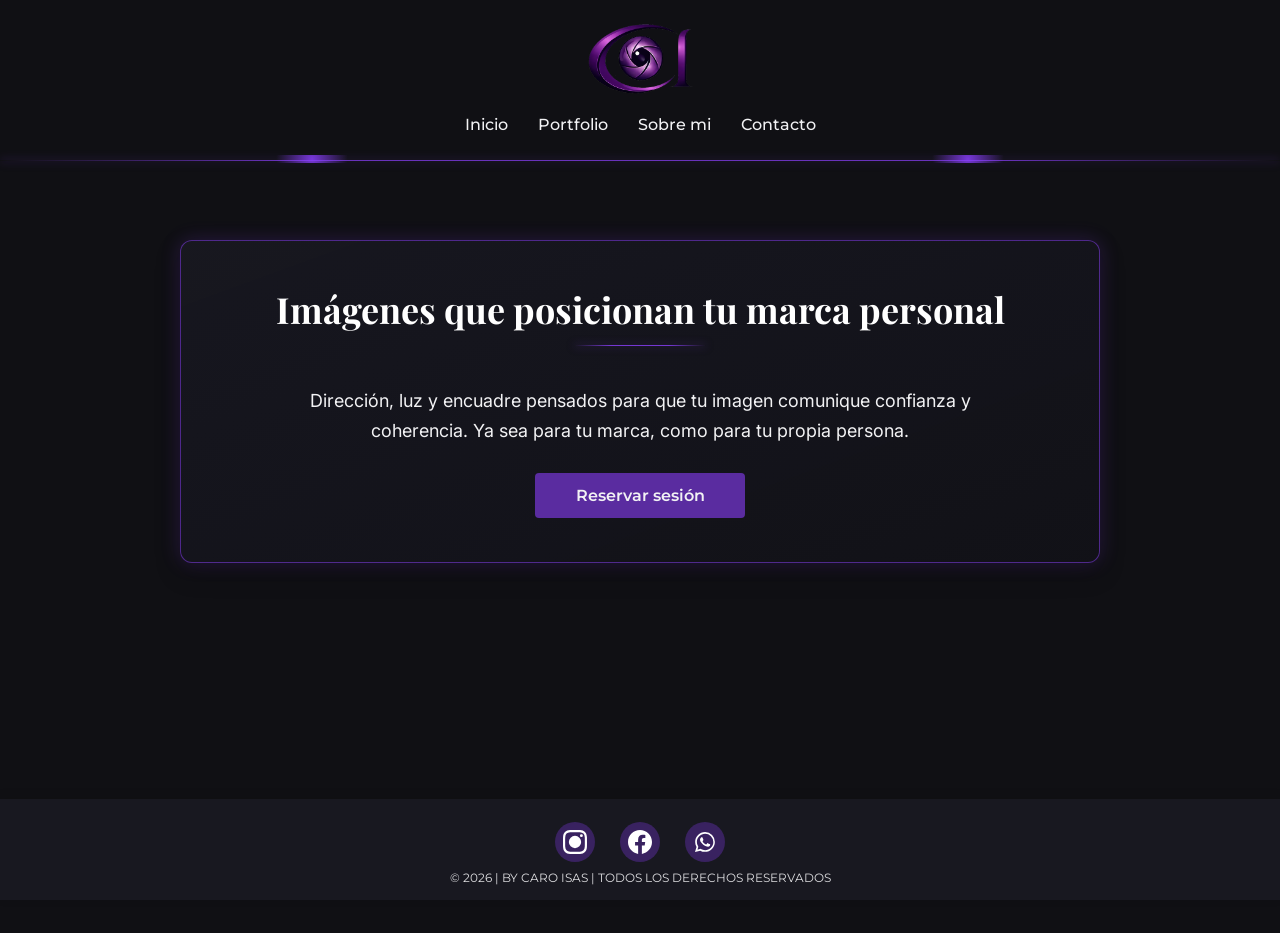
==== commit 107ff975: "Actualizar fotos y corregir extensiones JPG; limpiar CSS sin uso" ====
--- a/index.html
+++ b/index.html
@@ -15,11 +15,19 @@
             </div>
             <nav class="nav">
                 <ul>
-                    <li><a href="index.html">Portfolio</a></li>
-                    <li><a href="pages/artes-escenicas-culture.html">Artes Escénicas &amp; Culture</a></li>
-                    <li><a href="pages/retrato-corporativo-identity.html">Retrato Corporativo &amp; Identity</a></li>
-                    <li><a href="pages/obras-de-autor-fine-art.html">Obras de Autor &amp; Fine Art</a></li>
-                    <li><a href="pages/imagen-de-marca-visual.html">Imagen de Marca &amp; Visual</a></li>
+                    <li><a href="index.html">Inicio</a></li>
+                    <li class="nav-dropdown">
+                        <details>
+                            <summary>Portfolio</summary>
+                            <ul class="nav-submenu">
+                                <li><a href="pages/artes-escenicas-culture.html">Artes Escénicas &amp; Culture</a></li>
+                                <li><a href="pages/retrato-corporativo-identity.html">Retrato Corporativo &amp; Identity</a></li>
+                                <li><a href="pages/obras-de-autor-fine-art.html">Obras de Autor &amp; Fine Art</a></li>
+                                <li><a href="pages/imagen-de-marca-visual.html">Imagen de Marca &amp; Visual</a></li>
+                            </ul>
+                        </details>
+                    </li>
+                    <li><a href="pages/sobre-mi.html">Sobre mi</a></li>
                     <li><a href="pages/contacto.html">Contacto</a></li>
                 </ul>
             </nav>
@@ -27,26 +35,10 @@
     </header>
 
     <main class="main-content">
-        <section class="about-section">
-            <div class="about-content">
-                <div class="about-image">
-                    <img src="assets/perfil/perfil.jpg" alt="Sobre Caro Isas">
-                </div>
-                <div class="about-text">
-                    <h2>Sobre mí</h2>
-                    <p>Nací en Córdoba, un 16 de enero del '92, y desde muy temprano entendí que la vida nos habla en formas que a veces tardamos en descifrar. Cuando terminé la secundaria, la gran pregunta de mi padre —"¿Qué vas a estudiar ahora?"— quedó flotando como un disparador suave pero certero. No tenía la respuesta, pero sí una certeza silenciosa: algo dentro mío buscaba un lenguaje propio.</p>
-
-                    <p>Con el tiempo descubrí que ese lenguaje ya convivía conmigo. Estaba en mi computadora, en los cajones, en las paredes de mi habitación… imágenes por todas partes, como pequeñas pistas de un camino que se abría solo. Fue entonces cuando entendí que la fotografía no era solo un interés: era el lugar donde quería quedarme.</p>
-
-                    <p>Estudié en La Metro, Escuela de Diseño y Comunicación Audiovisual, y allí encontré no solo una formación, sino una forma de mirar, observar y contemplar que me diferenciaba. Desde entonces trabajo de manera independiente, guiada por una sensibilidad que me llevó, casi sin darme cuenta, hacia la fotografía naturalista. Me atrae ese instante en que lo humano y lo inanimado comparten un mismo pulso; ese destello de autenticidad que a veces se esconde, pero nunca desaparece.</p>
-
-                    <p>Tuve la oportunidad de participar en exposiciones como Expo Muestro I y II y en la FA Feria de Artistas Córdoba 2015, experiencias que me enseñaron a soltar mis obras al mundo, a dejar que respiren en otras miradas.</p>
-
-                    <p>Con los años, mi camino se expandió hacia la fotografía publicitaria y de producto, trabajando para marcas como El Centro del Peinador, Mawas Indumentaria Masculina y Rouse Arey, entre otras. También he registrado eventos, producciones artísticas y retratos para modelos y actores, siempre buscando ese hilo invisible que une a cada persona con su esencia.</p>
-
-                    <p>Hoy, después de años detrás de la cámara, sigo encontrando la misma magia en cada toma: una mezcla de intuición, luz y sensibilidad que me recuerda por qué elegí —o tal vez por qué me eligió— este oficio, mi <strong>PASIÓN</strong>.</p>
-                </div>
-            </div>
+        <section class="home-hero-section">
+            <h1>Imágenes que posicionan tu marca personal</h1>
+            <p class="home-hero-subtitle">Dirección, luz y encuadre pensados para que tu imagen comunique confianza y coherencia. Ya sea para tu marca, como para tu propia persona.</p>
+            <a class="home-hero-cta" href="pages/contacto.html">Reservar sesión</a>
         </section>
     </main>
 
@@ -70,32 +62,6 @@
                 </a>
             </div>
             <div class="footer-copy">&copy; 2026 | BY CARO ISAS | TODOS LOS DERECHOS RESERVADOS</div>
-            <div class="testimonials-footer">
-                <h3>¿Qué fue lo que más te gustó del servicio?</h3>
-                <div class="testimonial-container">
-                    <div class="testimonial active">
-                        <p>"La calidez en el proceso hizo que la sesión se sintiera natural y cómoda. Supo guiarnos y crear un momento especial mientras trabajábamos."<br><strong>Ro by Haruko</strong></p>
-                    </div>
-                    <div class="testimonial">
-                        <p>"Destaco su creatividad y la dedicación que pone en cada etapa del trabajo."<br><strong>Matìas by TataInti</strong></p>
-                    </div>
-                    <div class="testimonial">
-                        <p>"El acompañamiento durante la sesión fue clave. Entiende exactamente lo que uno necesita frente a la cámara."<br><strong>Gonzo by El Domo Teatro</strong></p>
-                    </div>
-                    <div class="testimonial">
-                        <p>"Trabajar con Caro es confiar en alguien que comprende la idea inicial y la potencia con su mirada artística."<br><strong>Rocio by Petricor</strong></p>
-                    </div>
-                    <div class="testimonial">
-                        <p>"Su dedicación y el cuidado que pone en cada fotografía se notan en el resultado final."<br><strong>Marcela by Rondas de Vida</strong></p>
-                    </div>
-                    <div class="testimonial">
-                        <p>"Las fotos aportaron a mi perfil una estética profesional y sólida. Tiene seguridad en lo que hace y un gran criterio visual."<br><strong>Andrea by Innover</strong></p>
-                    </div>
-                    <div class="testimonial">
-                        <p>"Creativa, atenta a los detalles y muy agradable para trabajar. El resultado superó mis expectativas."<br><strong>Gabriela by Rouse Arey</strong></p>
-                    </div>
-                </div>
-            </div>
             <div class="footer-spacer">
                 <div class="social-links" style="visibility: hidden;">
                     <a></a>
@@ -107,9 +73,6 @@
     </footer>
     <script src="assets/protection.js"></script>
     <script>
-        let currentTestimonial = 0;
-        const testimonials = document.querySelectorAll('.testimonial');
-        const totalTestimonials = testimonials.length;
         const footer = document.querySelector('.footer');
 
         function updateFooterSpace() {
@@ -118,22 +81,9 @@
             document.documentElement.style.setProperty('--footer-space', `${footerHeight}px`);
         }
 
-        function showTestimonial(index) {
-            testimonials.forEach(t => t.classList.remove('active'));
-            testimonials[index].classList.add('active');
-            requestAnimationFrame(updateFooterSpace);
-        }
-
-        function autoRotateTestimonials() {
-            currentTestimonial = (currentTestimonial + 1) % totalTestimonials;
-            showTestimonial(currentTestimonial);
-        }
-
         // Inicializar
-        showTestimonial(0);
         updateFooterSpace();
         window.addEventListener('resize', updateFooterSpace);
-        setInterval(autoRotateTestimonials, 5000);
     </script>
 </body>
 </html>
--- a/css/styles.css
+++ b/css/styles.css
@@ -88,19 +88,21 @@
     object-fit: contain;
 }
 
-.nav ul {
+.nav > ul {
     list-style: none;
     display: flex;
     gap: 30px;
     justify-content: center;
     flex-wrap: wrap;
+    align-items: center;
 }
 
 .nav li {
     min-width: 0;
 }
 
-.nav a {
+.nav a,
+.nav-dropdown summary {
     text-decoration: none;
     color: var(--text-main);
     font-family: 'Montserrat', sans-serif;
@@ -109,9 +111,54 @@
     transition: color 0.3s ease;
     border-bottom: 2px solid transparent;
     padding-bottom: 5px;
-}
-
-.nav a:hover {
+    display: block;
+    cursor: pointer;
+    list-style: none;
+}
+
+.nav-dropdown summary::-webkit-details-marker {
+    display: none;
+}
+
+.nav-dropdown details {
+    position: relative;
+}
+
+.nav-submenu {
+    list-style: none;
+    position: absolute;
+    top: calc(100% + 10px);
+    left: 50%;
+    transform: translateX(-50%);
+    min-width: 250px;
+    display: grid;
+    gap: 8px;
+    padding: 12px;
+    border-radius: 8px;
+    border: 1px solid rgba(138, 63, 252, 0.42);
+    background-color: var(--bg-highlight);
+    box-shadow: 0 8px 22px rgba(0, 0, 0, 0.35);
+    opacity: 0;
+    visibility: hidden;
+    pointer-events: none;
+    z-index: 1100;
+}
+
+.nav-dropdown details[open] .nav-submenu {
+    opacity: 1;
+    visibility: visible;
+    pointer-events: auto;
+}
+
+.nav-submenu a {
+    font-size: 14px;
+    text-align: center;
+    white-space: nowrap;
+}
+
+.nav a:hover,
+.nav-dropdown summary:hover,
+.nav-dropdown details[open] > summary {
     color: var(--accent-hover);
     border-bottom-color: var(--accent-hover);
 }
@@ -147,15 +194,6 @@
     box-shadow: 0 0 8px rgba(138, 63, 252, 0.5);
 }
 
-/* INTRO SECTION */
-.intro {
-    text-align: center;
-    margin-bottom: 50px;
-    font-size: 18px;
-    line-height: 1.6;
-    color: var(--text-main);
-}
-
 .section-description {
     text-align: center;
     margin-bottom: 40px;
@@ -168,14 +206,46 @@
     margin-right: auto;
 }
 
+.home-hero-section {
+    max-width: 920px;
+    margin: 40px auto 50px;
+    padding: 44px 34px;
+    text-align: center;
+    background: linear-gradient(160deg, rgba(24, 24, 32, 0.94), rgba(18, 18, 24, 0.96));
+    border: 1px solid rgba(138, 63, 252, 0.5);
+    border-radius: 12px;
+    box-shadow: 0 0 20px rgba(138, 63, 252, 0.2), 0 10px 24px rgba(0, 0, 0, 0.25);
+}
+
+.home-hero-subtitle {
+    max-width: 740px;
+    margin: 0 auto 28px;
+    font-size: 18px;
+    line-height: 1.65;
+    color: var(--text-main);
+}
+
+.home-hero-cta {
+    display: inline-block;
+    min-width: 210px;
+    padding: 12px 26px;
+    background-color: var(--accent);
+    color: var(--text-main);
+    font-family: 'Montserrat', sans-serif;
+    font-size: 16px;
+    font-weight: 600;
+    text-decoration: none;
+    border: 1px solid transparent;
+    border-radius: 4px;
+    transition: background-color 0.3s ease, border-color 0.3s ease;
+}
+
+.home-hero-cta:hover {
+    background-color: var(--accent-hover);
+    border-color: rgba(138, 63, 252, 0.6);
+}
+
 /* GALLERIES */
-.gallery-two-col {
-    display: grid;
-    grid-template-columns: repeat(2, 1fr);
-    gap: 30px;
-    margin-bottom: 50px;
-}
-
 .gallery {
     display: grid;
     grid-template-columns: repeat(2, 1fr);
@@ -213,6 +283,7 @@
     height: 100%;
     object-fit: cover;
     display: block;
+    cursor: zoom-in;
     transition: transform 0.3s ease;
 }
 
@@ -288,6 +359,181 @@
 
 .submit-btn:hover {
     background-color: var(--accent-hover);
+}
+
+.submit-btn:disabled {
+    opacity: 0.75;
+    cursor: wait;
+}
+
+.form-feedback {
+    display: none;
+    margin-bottom: 18px;
+    padding: 12px 14px;
+    border: 1px solid rgba(90, 44, 160, 0.65);
+    border-radius: 8px;
+    background: linear-gradient(135deg, rgba(90, 44, 160, 0.28), rgba(24, 24, 32, 0.95));
+    color: #f6f1ff;
+    font-family: 'Montserrat', sans-serif;
+    font-size: 13px;
+    line-height: 1.35;
+}
+
+.form-feedback.is-visible {
+    display: block;
+    animation: feedbackFadeIn 0.45s ease both;
+}
+
+.camera-send-overlay {
+    position: fixed;
+    inset: 0;
+    z-index: 12000;
+    display: none;
+    align-items: center;
+    justify-content: center;
+    padding: 20px;
+    background-color: rgba(16, 16, 20, 0.72);
+    backdrop-filter: blur(3px);
+}
+
+.camera-send-overlay.is-visible {
+    display: flex;
+}
+
+.camera-send-card {
+    width: min(380px, 92vw);
+    background: linear-gradient(155deg, rgba(24, 24, 32, 0.98), rgba(32, 18, 46, 0.98));
+    border: 1px solid rgba(138, 63, 252, 0.45);
+    border-radius: 16px;
+    padding: 22px 20px;
+    text-align: center;
+    box-shadow: 0 18px 45px rgba(0, 0, 0, 0.4), 0 0 24px rgba(138, 63, 252, 0.18);
+}
+
+.camera-icon {
+    position: relative;
+    width: 94px;
+    height: 62px;
+    margin: 0 auto 14px;
+    border-radius: 12px;
+    background: linear-gradient(180deg, rgba(54, 54, 66, 0.95), rgba(22, 22, 30, 1));
+    border: 2px solid rgba(138, 63, 252, 0.72);
+}
+
+.camera-top {
+    position: absolute;
+    top: -12px;
+    left: 12px;
+    width: 36px;
+    height: 16px;
+    border-radius: 8px 8px 2px 2px;
+    background-color: rgba(138, 63, 252, 0.7);
+}
+
+.camera-lens {
+    position: absolute;
+    top: 50%;
+    left: 50%;
+    width: 34px;
+    height: 34px;
+    border-radius: 50%;
+    transform: translate(-50%, -50%);
+    background:
+        radial-gradient(circle at 35% 30%, rgba(230, 240, 255, 0.95) 0 15%, rgba(94, 158, 255, 0.85) 16% 42%, rgba(23, 32, 74, 0.95) 43% 100%);
+    border: 2px solid rgba(184, 197, 255, 0.6);
+}
+
+.camera-flash {
+    position: absolute;
+    top: 9px;
+    right: 10px;
+    width: 14px;
+    height: 10px;
+    border-radius: 3px;
+    background-color: rgba(255, 255, 255, 0.5);
+}
+
+.camera-send-text {
+    margin: 0;
+    font-family: 'Montserrat', sans-serif;
+    font-size: 15px;
+    color: #f3eefc;
+}
+
+.camera-send-check {
+    margin: 10px 0 0;
+    font-family: 'Montserrat', sans-serif;
+    font-size: 13px;
+    color: #d2ffd8;
+    opacity: 0;
+    transform: translateY(8px) scale(0.95);
+    transition: opacity 0.25s ease, transform 0.25s ease;
+}
+
+.camera-send-card.is-animating .camera-icon {
+    animation: cameraShake 0.7s ease-in-out 2;
+}
+
+.camera-send-card.is-animating .camera-lens {
+    animation: lensPulse 0.7s ease-in-out 2;
+}
+
+.camera-send-card.is-animating .camera-flash {
+    animation: flashPop 0.7s ease-in-out 2;
+}
+
+.camera-send-card.is-complete .camera-send-check {
+    opacity: 1;
+    transform: translateY(0) scale(1);
+}
+
+@keyframes cameraShake {
+    0%,
+    100% {
+        transform: translateX(0);
+    }
+    25% {
+        transform: translateX(-2px) rotate(-1.2deg);
+    }
+    50% {
+        transform: translateX(2px) rotate(1.2deg);
+    }
+    75% {
+        transform: translateX(-1px) rotate(-0.7deg);
+    }
+}
+
+@keyframes lensPulse {
+    0%,
+    100% {
+        transform: translate(-50%, -50%) scale(1);
+    }
+    45% {
+        transform: translate(-50%, -50%) scale(1.08);
+    }
+}
+
+@keyframes flashPop {
+    0%,
+    100% {
+        background-color: rgba(255, 255, 255, 0.5);
+        box-shadow: none;
+    }
+    30% {
+        background-color: rgba(255, 255, 255, 0.98);
+        box-shadow: 0 0 20px rgba(255, 255, 255, 0.95);
+    }
+}
+
+@keyframes feedbackFadeIn {
+    from {
+        opacity: 0;
+        transform: translateY(-8px);
+    }
+    to {
+        opacity: 1;
+        transform: translateY(0);
+    }
 }
 
 /* FOOTER */
@@ -560,6 +806,85 @@
     position: relative;
 }
 
+/* LIGHTBOX */
+.lightbox-overlay {
+    position: fixed;
+    inset: 0;
+    display: none;
+    align-items: center;
+    justify-content: center;
+    background: rgba(5, 5, 8, 0.92);
+    z-index: 10000;
+    padding: 24px;
+}
+
+.lightbox-overlay.is-open {
+    display: flex;
+}
+
+.lightbox-image {
+    max-width: min(92vw, 1300px);
+    max-height: 84vh;
+    width: auto;
+    height: auto;
+    object-fit: contain;
+    border: 1px solid rgba(138, 63, 252, 0.45);
+    box-shadow: 0 0 24px rgba(138, 63, 252, 0.28);
+}
+
+.lightbox-close,
+.lightbox-prev,
+.lightbox-next {
+    border: 1px solid rgba(138, 63, 252, 0.55);
+    background: rgba(16, 16, 20, 0.82);
+    color: var(--text-main);
+    font-family: 'Montserrat', sans-serif;
+    cursor: pointer;
+    transition: background-color 0.2s ease, transform 0.2s ease;
+}
+
+.lightbox-close:hover,
+.lightbox-prev:hover,
+.lightbox-next:hover {
+    background: rgba(138, 63, 252, 0.8);
+    transform: scale(1.04);
+}
+
+.lightbox-close {
+    position: absolute;
+    top: 20px;
+    right: 20px;
+    width: 40px;
+    height: 40px;
+    border-radius: 4px;
+    font-size: 20px;
+    line-height: 1;
+}
+
+.lightbox-prev,
+.lightbox-next {
+    position: absolute;
+    top: 50%;
+    transform: translateY(-50%);
+    width: 44px;
+    height: 56px;
+    border-radius: 6px;
+    font-size: 28px;
+    line-height: 1;
+}
+
+.lightbox-prev {
+    left: 20px;
+}
+
+.lightbox-next {
+    right: 20px;
+}
+
+body.lightbox-open {
+    overflow: hidden;
+}
+
 /* RESPONSIVE */
 @media (max-width: 768px) {
     :root {
@@ -575,32 +900,59 @@
         height: 60px;
     }
 
-    .nav ul {
+    .nav > ul {
         width: min(100%, 760px);
-        display: grid;
-        grid-template-columns: repeat(3, minmax(0, 1fr));
-        column-gap: 14px;
+        display: flex;
+        flex-wrap: wrap;
+        justify-content: center;
+        column-gap: 16px;
         row-gap: 10px;
         align-items: center;
     }
 
-    .nav a {
+    .nav a,
+    .nav-dropdown summary {
         font-size: 14px;
         display: block;
         text-align: center;
         white-space: normal;
         text-wrap: balance;
         line-height: 1.2;
-        min-height: 34px;
-        max-width: 145px;
+        min-height: 30px;
+        max-width: 160px;
         margin: 0 auto;
+    }
+
+    .nav-dropdown details {
+        width: 100%;
+        text-align: center;
+    }
+
+    .nav-submenu {
+        position: static;
+        transform: none;
+        min-width: 0;
+        width: 100%;
+        margin-top: 8px;
+        padding: 10px;
+        opacity: 1;
+        visibility: visible;
+        pointer-events: auto;
+        display: none;
+    }
+
+    .nav-dropdown details[open] .nav-submenu {
+        display: grid;
+    }
+
+    .nav-submenu a {
+        white-space: normal;
     }
 
     h1 {
         font-size: 28px;
     }
 
-    .gallery-two-col,
     .gallery {
         grid-template-columns: 1fr;
         gap: 20px;
@@ -610,6 +962,15 @@
         grid-template-columns: 1fr;
         gap: 30px;
         align-items: center;
+    }
+
+    .home-hero-section {
+        margin-top: 25px;
+        padding: 30px 20px;
+    }
+
+    .home-hero-subtitle {
+        font-size: 16px;
     }
 
     .about-image {
@@ -684,23 +1045,25 @@
         height: 50px;
     }
 
-    .nav ul {
+    .nav > ul {
         width: min(100%, 430px);
-        display: grid;
-        grid-template-columns: repeat(3, minmax(0, 1fr));
-        column-gap: 8px;
+        display: flex;
+        flex-wrap: wrap;
+        justify-content: center;
+        column-gap: 10px;
         row-gap: 8px;
         align-items: center;
     }
 
-    .nav a {
+    .nav a,
+    .nav-dropdown summary {
         font-size: 13px;
         display: block;
         text-align: center;
         white-space: normal;
         text-wrap: balance;
         line-height: 1.2;
-        min-height: 32px;
+        min-height: 30px;
         max-width: 120px;
         margin: 0 auto;
         padding-bottom: 3px;
@@ -716,13 +1079,24 @@
         margin-bottom: 25px;
     }
 
-    .intro {
-        font-size: 16px;
-    }
-
     .about-text h2 {
         font-size: 24px;
         margin-bottom: 20px;
+    }
+
+    .home-hero-section {
+        margin-top: 15px;
+        padding: 24px 14px;
+    }
+
+    .home-hero-subtitle {
+        font-size: 15px;
+        margin-bottom: 22px;
+    }
+
+    .home-hero-cta {
+        width: 100%;
+        max-width: 260px;
     }
 
     .about-image {
@@ -790,4 +1164,36 @@
     .footer-copy {
         font-size: 11px;
     }
+
+    .lightbox-overlay {
+        padding: 14px;
+    }
+
+    .lightbox-image {
+        max-width: 94vw;
+        max-height: 78vh;
+    }
+
+    .lightbox-close {
+        top: 10px;
+        right: 10px;
+        width: 34px;
+        height: 34px;
+        font-size: 18px;
+    }
+
+    .lightbox-prev,
+    .lightbox-next {
+        width: 34px;
+        height: 46px;
+        font-size: 22px;
+    }
+
+    .lightbox-prev {
+        left: 10px;
+    }
+
+    .lightbox-next {
+        right: 10px;
+    }
 }
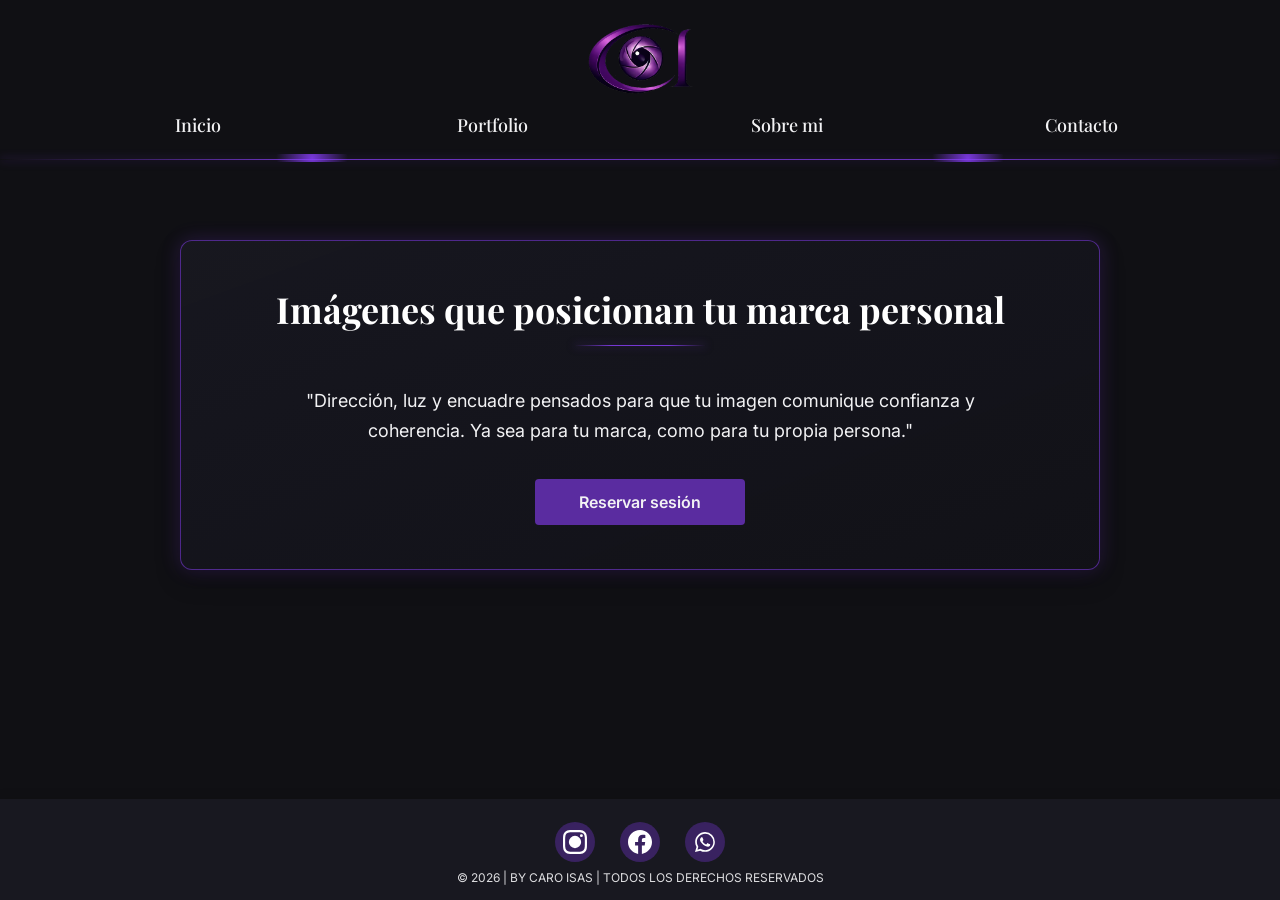
==== commit 2129bf80: "Ajustar nav, tipografias y texto del hero" ====
--- a/index.html
+++ b/index.html
@@ -37,7 +37,7 @@
     <main class="main-content">
         <section class="home-hero-section">
             <h1>Imágenes que posicionan tu marca personal</h1>
-            <p class="home-hero-subtitle">Dirección, luz y encuadre pensados para que tu imagen comunique confianza y coherencia. Ya sea para tu marca, como para tu propia persona.</p>
+            <p>&quot;Dirección, luz y encuadre pensados para que tu imagen comunique confianza y coherencia. Ya sea para tu marca, como para tu propia persona.&quot;</p>
             <a class="home-hero-cta" href="pages/contacto.html">Reservar sesión</a>
         </section>
     </main>
--- a/css/styles.css
+++ b/css/styles.css
@@ -1,4 +1,4 @@
-@import url('https://fonts.googleapis.com/css2?family=Inter:wght@400;500;600&family=Montserrat:wght@500;600;700&family=Playfair+Display:wght@600;700&display=swap');
+@import url('https://fonts.googleapis.com/css2?family=Inter:wght@400;500;600&family=Playfair+Display:wght@600;700&display=swap');
 
 :root {
     --bg-main: #101014;
@@ -28,7 +28,7 @@
     min-height: 100vh;
     display: flex;
     flex-direction: column;
-    padding-bottom: max(calc(var(--footer-space) + 24px), 320px);
+    padding-bottom: calc(var(--footer-space) + 24px);
 }
 
 /* HEADER */
@@ -88,16 +88,24 @@
     object-fit: contain;
 }
 
+.nav {
+    width: 100%;
+}
+
 .nav > ul {
     list-style: none;
     display: flex;
-    gap: 30px;
-    justify-content: center;
+    width: 100%;
+    gap: 18px;
+    justify-content: space-between;
     flex-wrap: wrap;
     align-items: center;
 }
 
 .nav li {
+    flex: 1 1 0;
+    display: flex;
+    justify-content: center;
     min-width: 0;
 }
 
@@ -105,13 +113,14 @@
 .nav-dropdown summary {
     text-decoration: none;
     color: var(--text-main);
-    font-family: 'Montserrat', sans-serif;
-    font-size: 16px;
+    font-family: 'Playfair Display', serif;
+    font-size: 18px;
     font-weight: 500;
     transition: color 0.3s ease;
     border-bottom: 2px solid transparent;
-    padding-bottom: 5px;
-    display: block;
+    padding-bottom: 2px;
+    line-height: 1.15;
+    display: inline-block;
     cursor: pointer;
     list-style: none;
 }
@@ -217,9 +226,9 @@
     box-shadow: 0 0 20px rgba(138, 63, 252, 0.2), 0 10px 24px rgba(0, 0, 0, 0.25);
 }
 
-.home-hero-subtitle {
+.home-hero-section > p {
     max-width: 740px;
-    margin: 0 auto 28px;
+    margin: 16px auto 34px;
     font-size: 18px;
     line-height: 1.65;
     color: var(--text-main);
@@ -231,7 +240,7 @@
     padding: 12px 26px;
     background-color: var(--accent);
     color: var(--text-main);
-    font-family: 'Montserrat', sans-serif;
+    font-family: 'Inter', sans-serif;
     font-size: 16px;
     font-weight: 600;
     text-decoration: none;
@@ -315,7 +324,7 @@
     font-weight: 600;
     color: var(--text-main);
     font-size: 14px;
-    font-family: 'Montserrat', sans-serif;
+    font-family: 'Inter', sans-serif;
 }
 
 .form-group input,
@@ -348,7 +357,7 @@
     padding: 12px;
     background-color: var(--accent);
     color: var(--text-main);
-    font-family: 'Montserrat', sans-serif;
+    font-family: 'Inter', sans-serif;
     border: none;
     border-radius: 4px;
     font-size: 16px;
@@ -374,7 +383,7 @@
     border-radius: 8px;
     background: linear-gradient(135deg, rgba(90, 44, 160, 0.28), rgba(24, 24, 32, 0.95));
     color: #f6f1ff;
-    font-family: 'Montserrat', sans-serif;
+    font-family: 'Inter', sans-serif;
     font-size: 13px;
     line-height: 1.35;
 }
@@ -455,14 +464,14 @@
 
 .camera-send-text {
     margin: 0;
-    font-family: 'Montserrat', sans-serif;
+    font-family: 'Inter', sans-serif;
     font-size: 15px;
     color: #f3eefc;
 }
 
 .camera-send-check {
     margin: 10px 0 0;
-    font-family: 'Montserrat', sans-serif;
+    font-family: 'Inter', sans-serif;
     font-size: 13px;
     color: #d2ffd8;
     opacity: 0;
@@ -578,7 +587,7 @@
 
 .footer-copy {
     grid-area: copy;
-    font-family: 'Montserrat', sans-serif;
+    font-family: 'Inter', sans-serif;
     font-size: 12px;
     color: var(--text-main);
     opacity: 0.9;
@@ -677,7 +686,7 @@
     bottom: 10px;
     z-index: 2;
     padding: 4px 8px;
-    font-family: 'Montserrat', sans-serif;
+    font-family: 'Inter', sans-serif;
     font-size: 11px;
     letter-spacing: 0.08em;
     text-transform: uppercase;
@@ -748,7 +757,7 @@
     color: var(--title);
     margin-bottom: 5px;
     font-weight: 600;
-    font-family: 'Montserrat', sans-serif;
+    font-family: 'Playfair Display', serif;
 }
 
 .footer-spacer {
@@ -838,7 +847,7 @@
     border: 1px solid rgba(138, 63, 252, 0.55);
     background: rgba(16, 16, 20, 0.82);
     color: var(--text-main);
-    font-family: 'Montserrat', sans-serif;
+    font-family: 'Inter', sans-serif;
     cursor: pointer;
     transition: background-color 0.2s ease, transform 0.2s ease;
 }
@@ -901,26 +910,26 @@
     }
 
     .nav > ul {
-        width: min(100%, 760px);
+        width: 100%;
         display: flex;
         flex-wrap: wrap;
-        justify-content: center;
-        column-gap: 16px;
+        justify-content: space-between;
+        column-gap: 14px;
         row-gap: 10px;
         align-items: center;
     }
 
     .nav a,
     .nav-dropdown summary {
-        font-size: 14px;
-        display: block;
+        font-size: 15px;
+        display: inline-block;
         text-align: center;
         white-space: normal;
         text-wrap: balance;
         line-height: 1.2;
-        min-height: 30px;
         max-width: 160px;
         margin: 0 auto;
+        padding-bottom: 2px;
     }
 
     .nav-dropdown details {
@@ -969,7 +978,7 @@
         padding: 30px 20px;
     }
 
-    .home-hero-subtitle {
+    .home-hero-section > p {
         font-size: 16px;
     }
 
@@ -1046,10 +1055,10 @@
     }
 
     .nav > ul {
-        width: min(100%, 430px);
+        width: 100%;
         display: flex;
         flex-wrap: wrap;
-        justify-content: center;
+        justify-content: space-between;
         column-gap: 10px;
         row-gap: 8px;
         align-items: center;
@@ -1057,16 +1066,15 @@
 
     .nav a,
     .nav-dropdown summary {
-        font-size: 13px;
-        display: block;
+        font-size: 14px;
+        display: inline-block;
         text-align: center;
         white-space: normal;
         text-wrap: balance;
         line-height: 1.2;
-        min-height: 30px;
         max-width: 120px;
         margin: 0 auto;
-        padding-bottom: 3px;
+        padding-bottom: 2px;
     }
 
     main {
@@ -1089,7 +1097,7 @@
         padding: 24px 14px;
     }
 
-    .home-hero-subtitle {
+    .home-hero-section > p {
         font-size: 15px;
         margin-bottom: 22px;
     }
@@ -1196,4 +1204,4 @@
     .lightbox-next {
         right: 10px;
     }
-}+}
